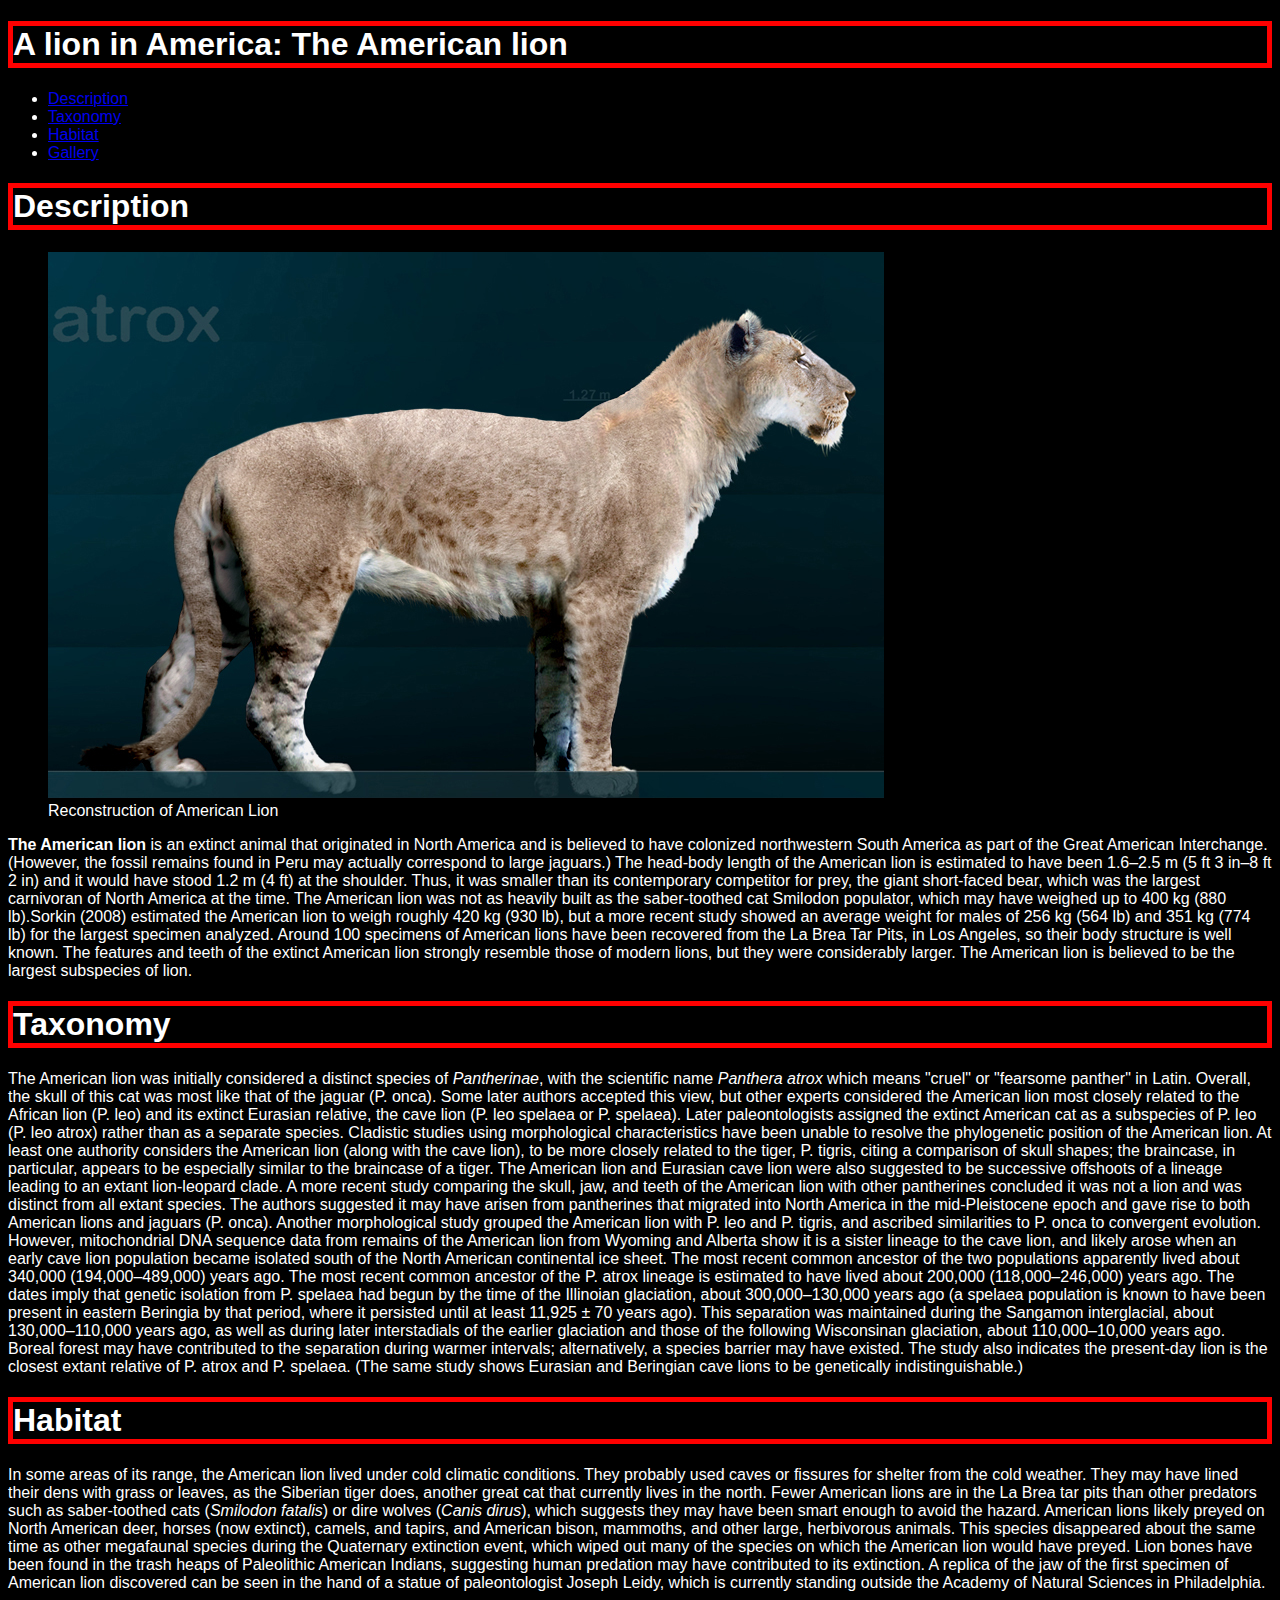
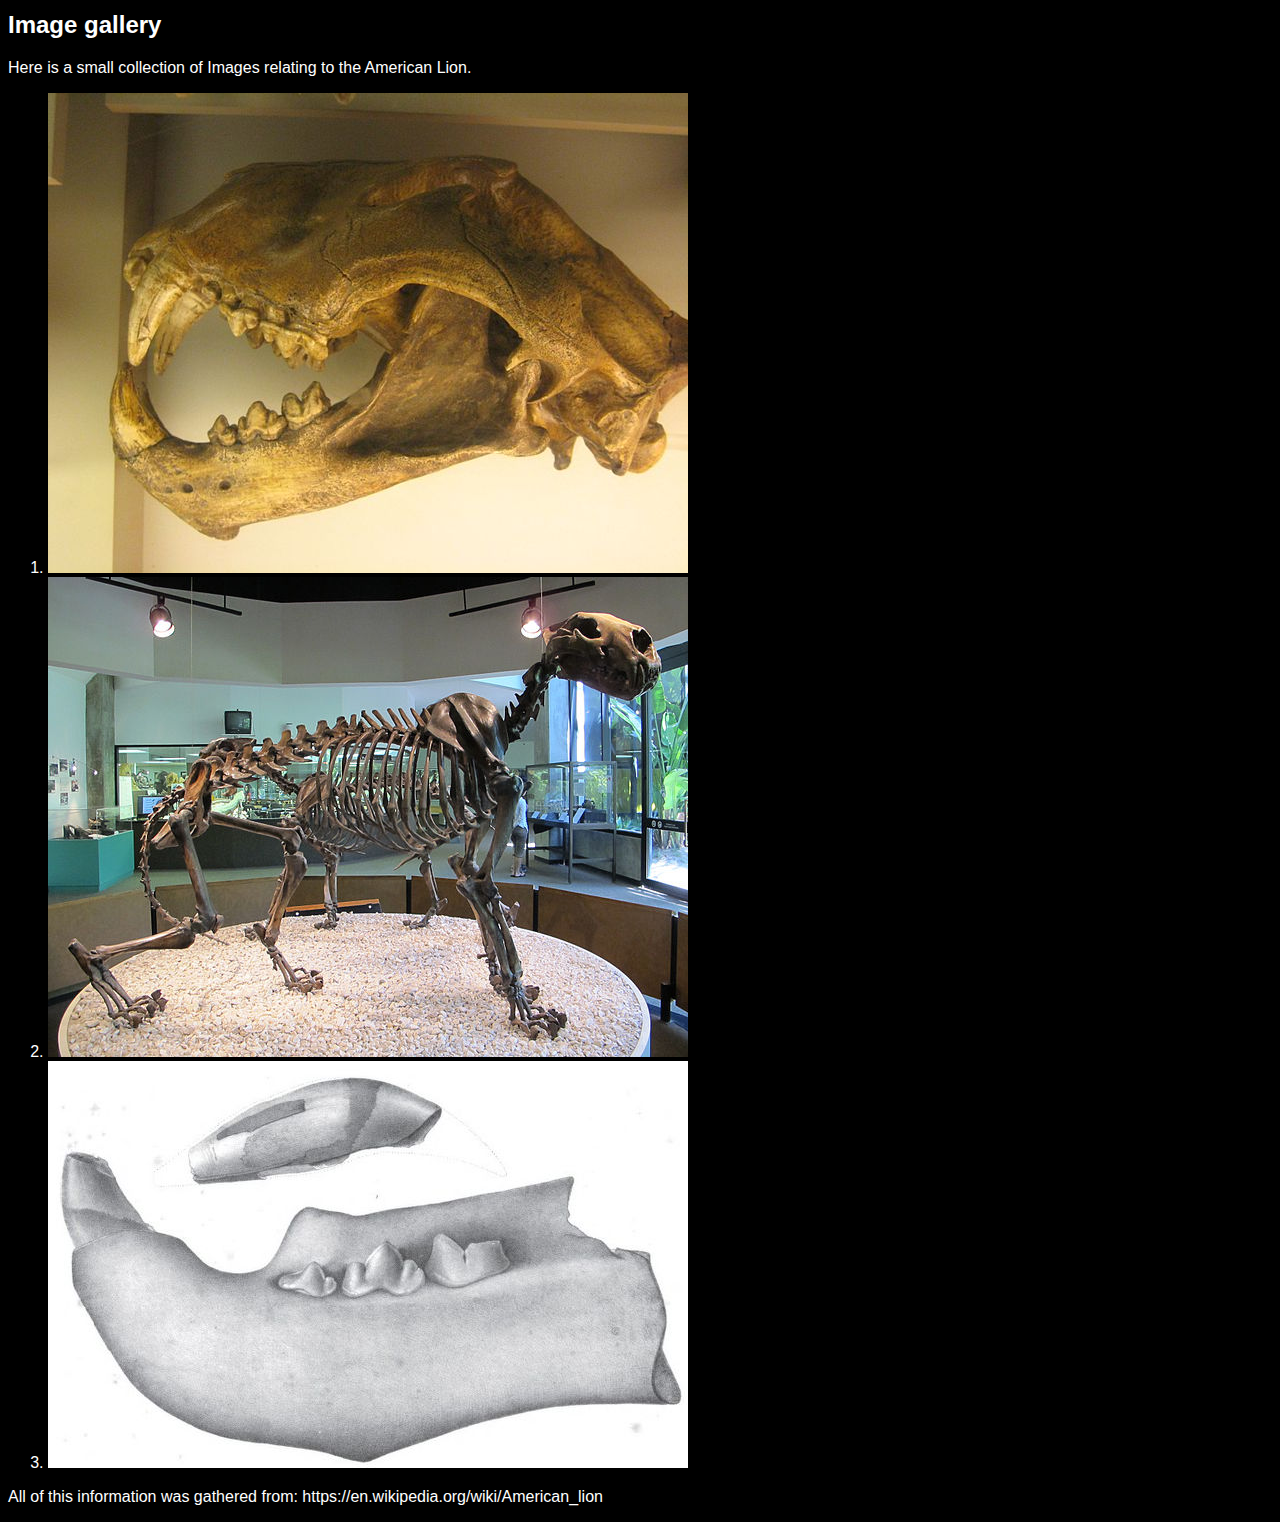
==== Project1/index.html @ 775eeb81 "Changed filename to index (-vid)" ====
<!DOCTYPE html>
<html lang="en">
	<head>
		<meta charset="utf-8" />
		<title>The American Lion</title>
		<link href="styles.css" rel="stylesheet" />
	</head>
	<body>
		<div id ="wrapper">
			<header>
				<h1>A lion in America: The American lion</h1>
				<nav>
					<ul>
					<li><a href="#description">Description</a></li>
					<li><a href="#Taxonomy">Taxonomy</a></li>
					<li><a href="#Habitat">Habitat</a></li>
					<li><a href="#Images">Gallery</a></li>
					</ul>
				</nav> <!-- end of navigation -->
			</header>
		<h1 id="description">Description</h1>
		<section class="Description">
			<article>
					<figure>	
					<img src="images/Panthera_leo_atrox_Sergiodlarosa.jpg" alt="American lion"/>
					<figcaption> Reconstruction of American Lion </figcaption>
					</figure>
						<p> <strong>The American lion</strong> is an extinct animal that originated in North America and is believed to have colonized northwestern South America as part of the Great American Interchange. (However, the fossil remains found in Peru may actually correspond to large jaguars.) The head-body length of the American lion is estimated to have been 1.6–2.5 m (5 ft 3 in–8 ft 2 in) and it would have stood 1.2 m (4 ft) at the shoulder. Thus, it was smaller than its contemporary competitor for prey, the giant short-faced bear, which was the largest carnivoran of North America at the time. The American lion was not as heavily built as the saber-toothed cat Smilodon populator, which may have weighed up to 400 kg (880 lb).Sorkin (2008) estimated the American lion to weigh roughly 420 kg (930 lb), but a more recent study showed an average weight for males of 256 kg (564 lb) and 351 kg (774 lb) for the largest specimen analyzed.

Around 100 specimens of American lions have been recovered from the La Brea Tar Pits, in Los Angeles, so their body structure is well known. The features and teeth of the extinct American lion strongly resemble those of modern lions, but they were considerably larger. The American lion is believed to be the largest subspecies of lion.</p>
			</article>
			</section>
			
			<h1 id="Taxonomy">Taxonomy</h1>
				<article>
					<p>The American lion was initially considered a distinct species of <em>Pantherinae</em>, with the scientific name 				<em>Panthera atrox</em> which means "cruel" or "fearsome panther" in Latin. Overall, the skull of this cat was most like that of the jaguar (P. onca). Some later authors accepted this view, but other experts considered the American lion most closely related to the African lion (P. leo) and its extinct Eurasian relative, the cave lion (P. leo spelaea or P. spelaea). Later paleontologists assigned the extinct American cat as a subspecies of P. leo (P. leo atrox) rather than as a separate species.

Cladistic studies using morphological characteristics have been unable to resolve the phylogenetic position of the American lion. At least one authority considers the American lion (along with the cave lion), to be more closely related to the tiger, P. tigris, citing a comparison of skull shapes; the braincase, in particular, appears to be especially similar to the braincase of a tiger. The American lion and Eurasian cave lion were also suggested to be successive offshoots of a lineage leading to an extant lion-leopard clade. A more recent study comparing the skull, jaw, and teeth of the American lion with other pantherines concluded it was not a lion and was distinct from all extant species. The authors suggested it may have arisen from pantherines that migrated into North America in the mid-Pleistocene epoch and gave rise to both American lions and jaguars (P. onca). Another morphological study grouped the American lion with P. leo and P. tigris, and ascribed similarities to P. onca to convergent evolution.



However, mitochondrial DNA sequence data from remains of the American lion from Wyoming and Alberta show it is a sister lineage to the cave lion, and likely arose when an early cave lion population became isolated south of the North American continental ice sheet. The most recent common ancestor of the two populations apparently lived about 340,000 (194,000–489,000) years ago. The most recent common ancestor of the P. atrox lineage is estimated to have lived about 200,000 (118,000–246,000) years ago. The dates imply that genetic isolation from P. spelaea had begun by the time of the Illinoian glaciation, about 300,000–130,000 years ago (a spelaea population is known to have been present in eastern Beringia by that period, where it persisted until at least 11,925 ± 70 years ago). This separation was maintained during the Sangamon interglacial, about 130,000–110,000 years ago, as well as during later interstadials of the earlier glaciation and those of the following Wisconsinan glaciation, about 110,000–10,000 years ago. Boreal forest may have contributed to the separation during warmer intervals; alternatively, a species barrier may have existed. The study also indicates the present-day lion is the closest extant relative of P. atrox and P. spelaea. (The same study shows Eurasian and Beringian cave lions to be genetically indistinguishable.)</p>
			</article>
		
		<h1 id="Habitat">Habitat</h1>
			<p>In some areas of its range, the American lion lived under cold climatic conditions. They probably used caves or fissures for shelter from the cold weather. They may have lined their dens with grass or leaves, as the Siberian tiger does, another great cat that currently lives in the north.

Fewer American lions are in the La Brea tar pits than other predators such as saber-toothed cats (<em>Smilodon fatalis</em>) or dire wolves (<em>Canis dirus</em>), which suggests they may have been smart enough to avoid the hazard. American lions likely preyed on North American deer, horses (now extinct), camels, and tapirs, and American bison, mammoths, and other large, herbivorous animals. This species disappeared about the same time as other megafaunal species during the Quaternary extinction event, which wiped out many of the species on which the American lion would have preyed. Lion bones have been found in the trash heaps of Paleolithic American Indians, suggesting human predation may have contributed to its extinction.

A replica of the jaw of the first specimen of American lion discovered can be seen in the hand of a statue of paleontologist Joseph Leidy, which is currently standing outside the Academy of Natural Sciences in Philadelphia.</p>
		
		<h2 id="Images">Image gallery</h2>
			<p>Here is a small collection of Images relating to the American Lion.</p>
			<ol>
				<li><img src ="images/640px-Panthera_Atrox.jpg" alt="American lion Skull"/></li>
				<li><img src ="images/640px-Panthera_atrox copy.jpg" alt="American lion Skeleton"/></li>
				<li><img src ="images/640px-Felis_atrox_jaw.jpg" alt="American Jaw Bone"</li>
			</ol>
		
	<footer>
		<p>All of this information was gathered from: https://en.wikipedia.org/wiki/American_lion</p>
	</footer>
			
	</div>
</body>


</html>
---- Project1/styles.css ----
body{
	background-color: black;
	color: White;
	font-family: Arial, sans-serif;

}

#description{
	color: White;
	font-family: Arial;
}

h1 {
	border-style: solid;
	border-width: 5px;
	border-color: red;
}
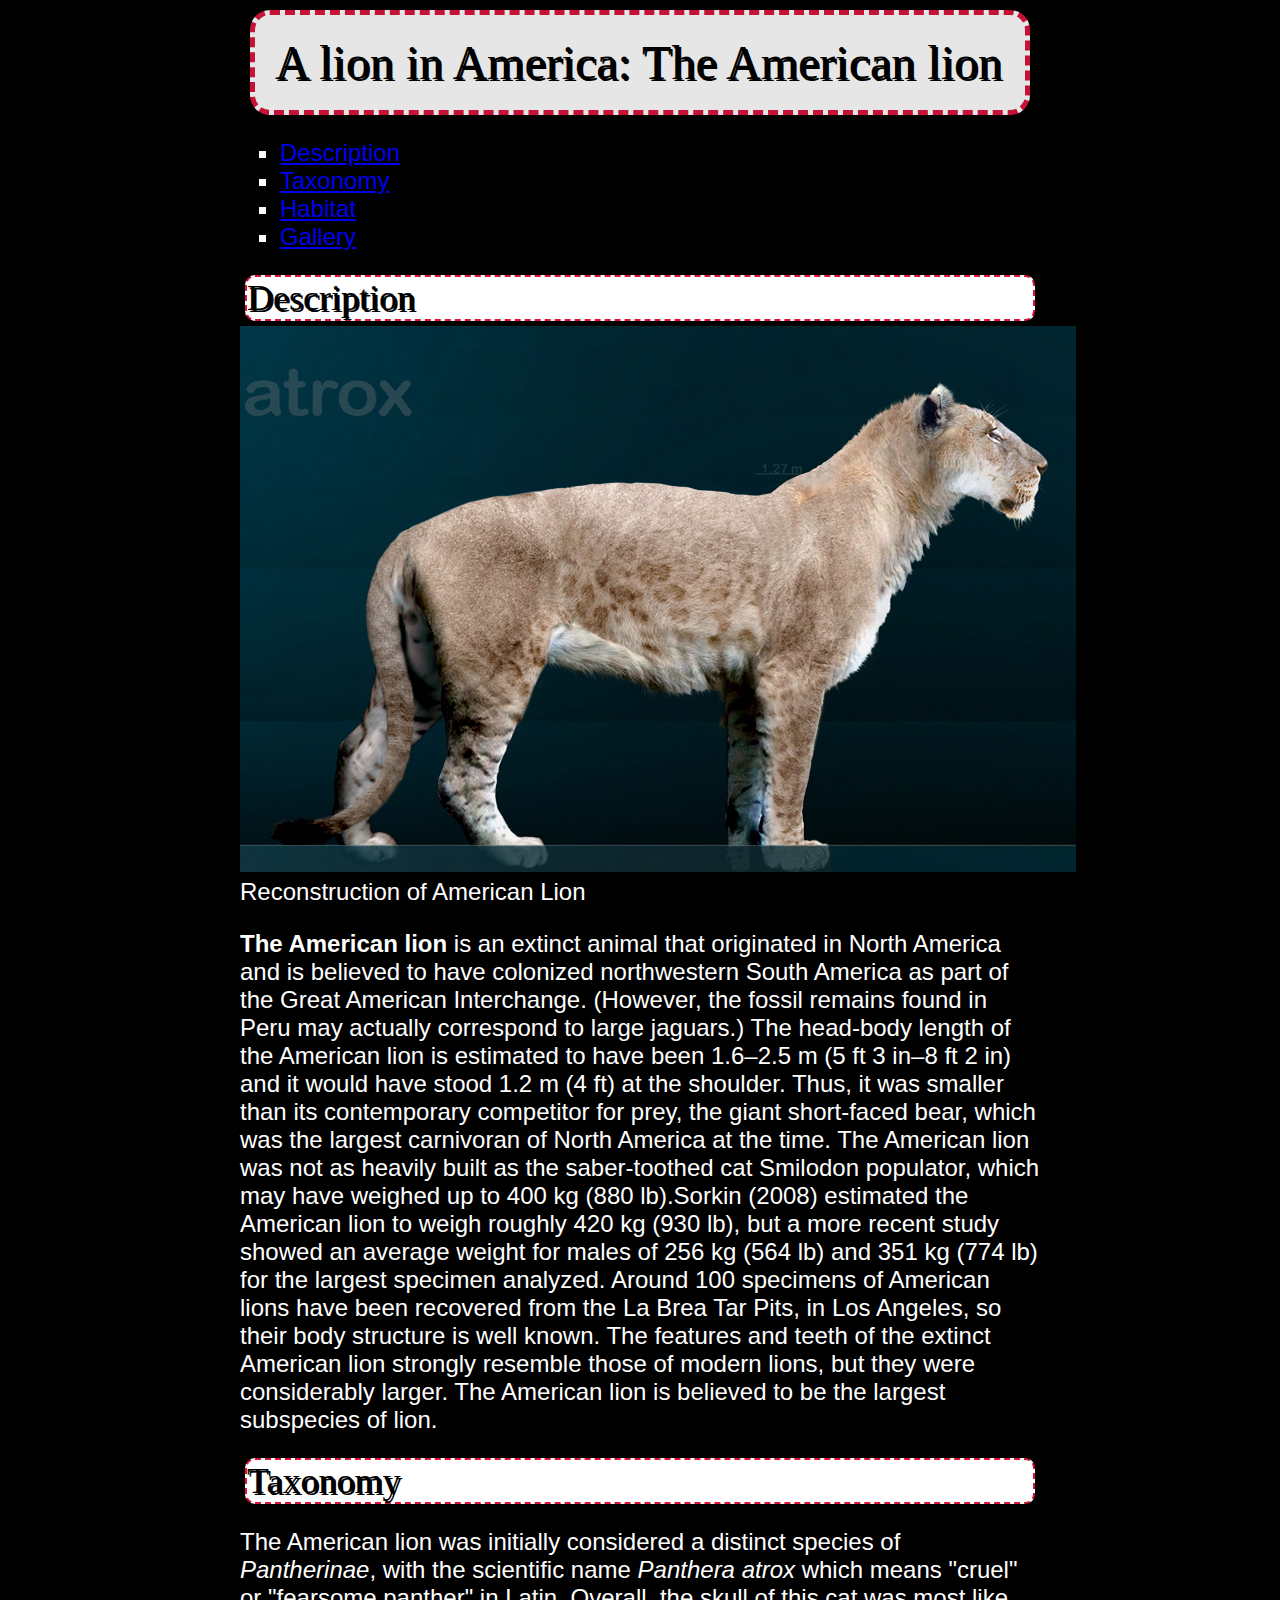
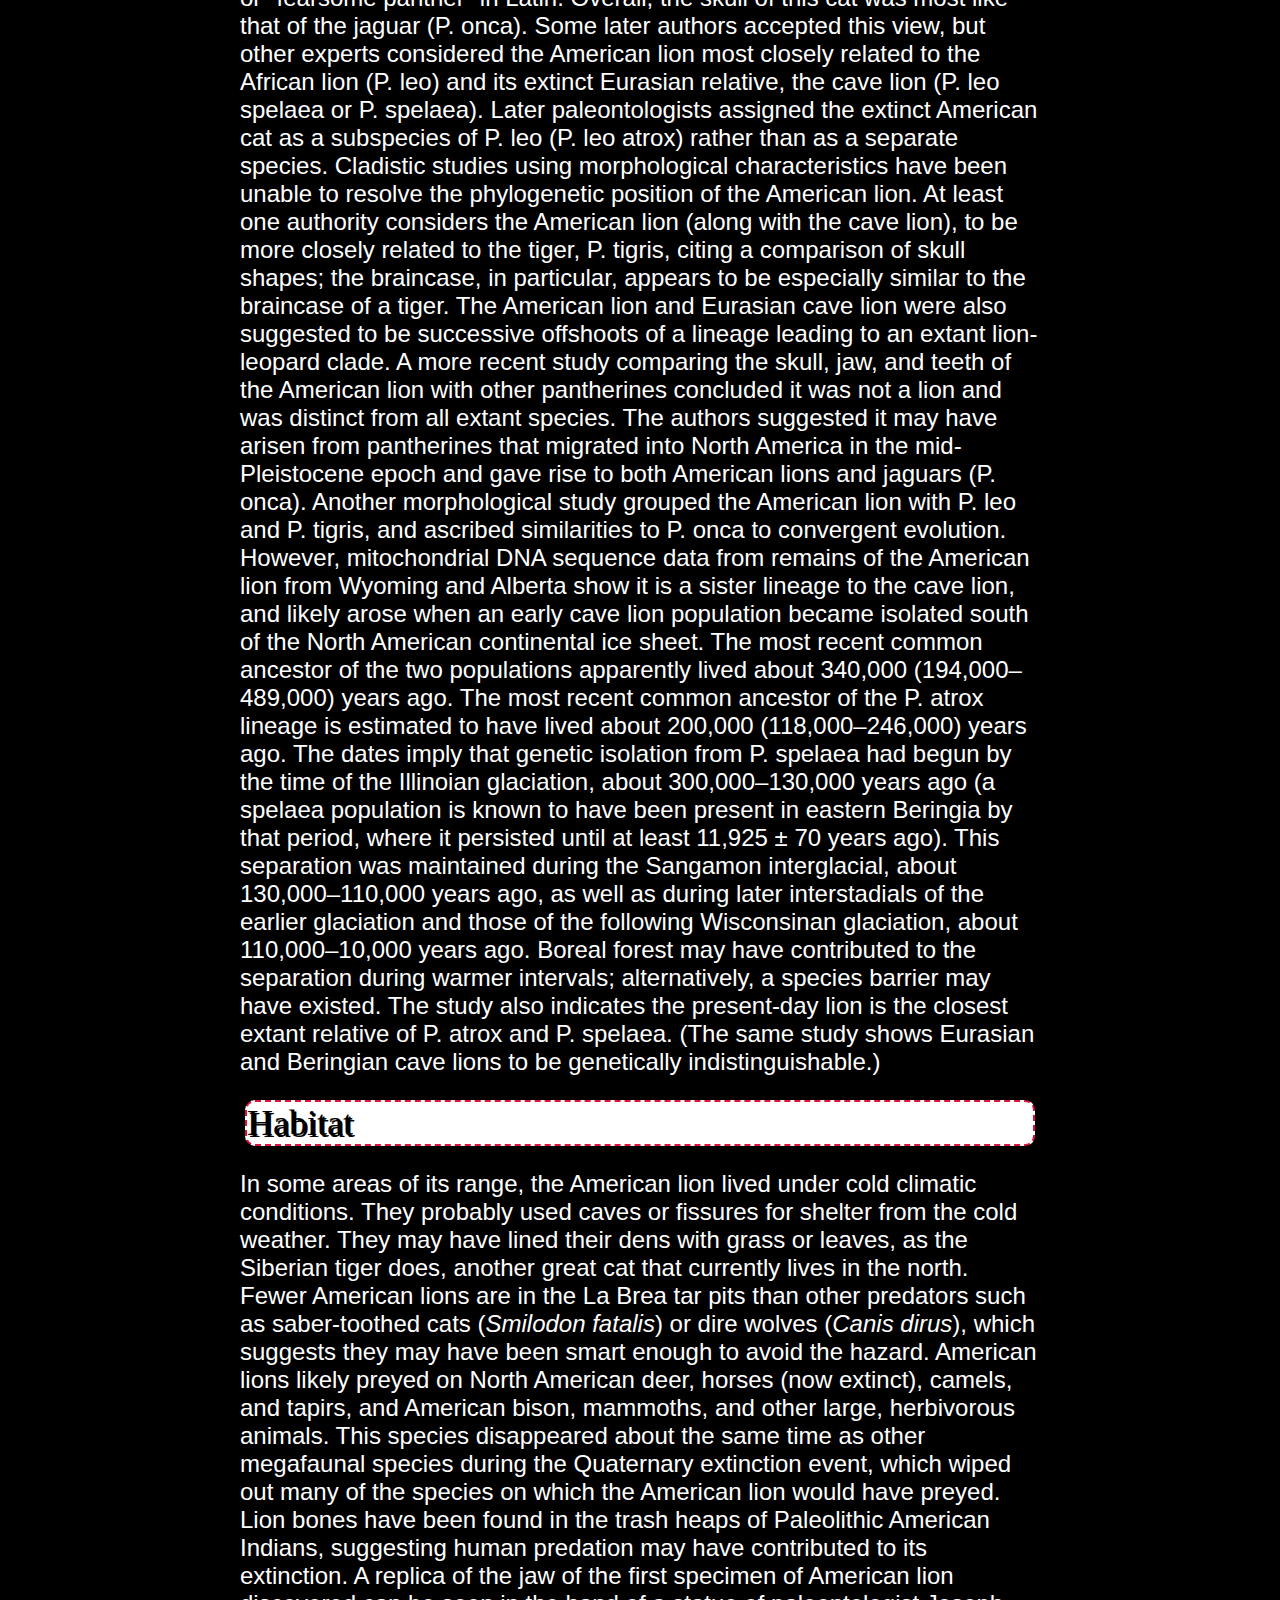
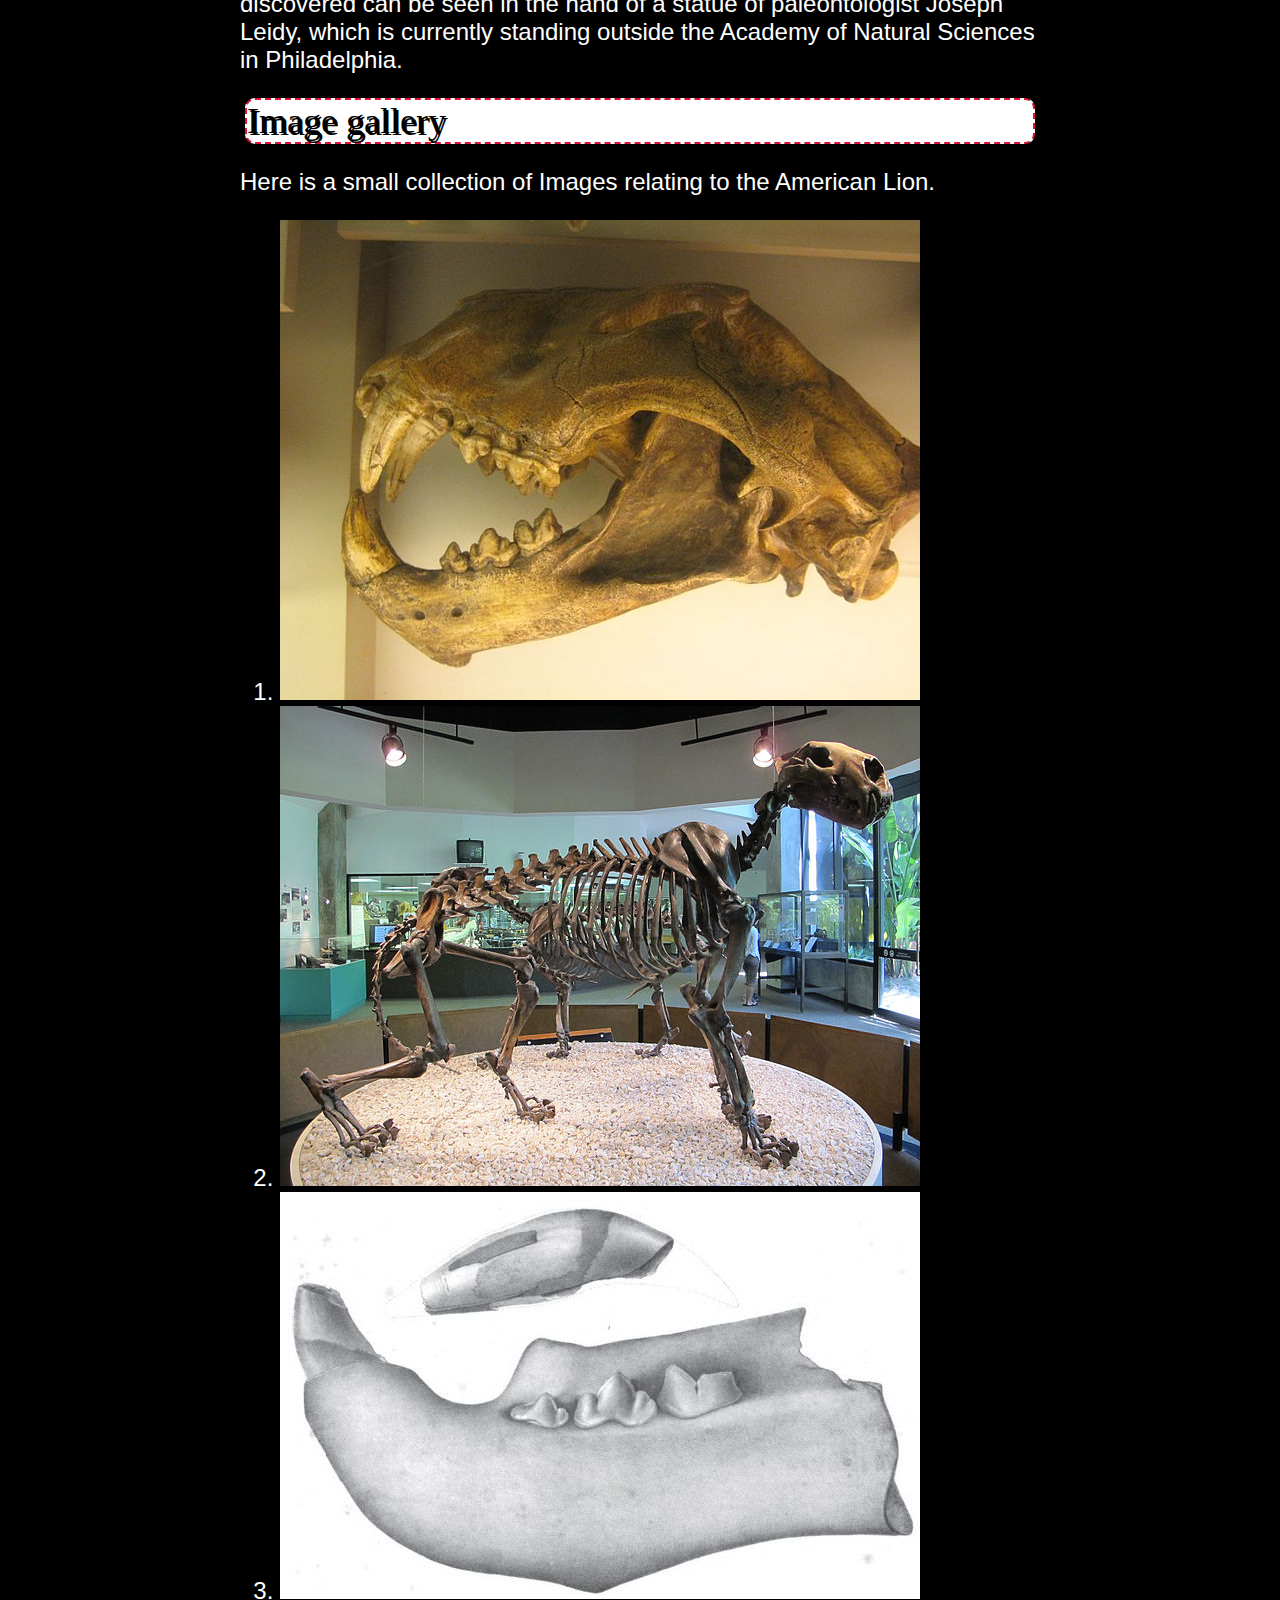
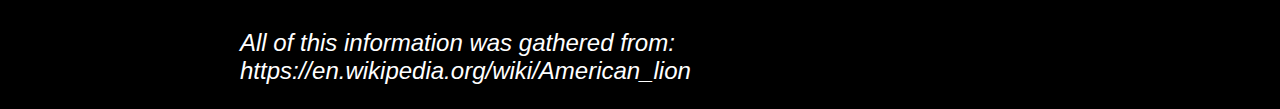
==== commit 172d3b7d: "Project 2 edits" ====
--- a/Project1/index.html
+++ b/Project1/index.html
@@ -6,7 +6,7 @@
 		<link href="styles.css" rel="stylesheet" />
 	</head>
 	<body>
-		<div id ="wrapper">
+		<div>
 			<header>
 				<h1>A lion in America: The American lion</h1>
 				<nav>
@@ -18,9 +18,9 @@
 					</ul>
 				</nav> <!-- end of navigation -->
 			</header>
-		<h1 id="description">Description</h1>
-		<section class="Description">
+		
 			<article>
+					<h2 id="description">Description</h2>
 					<figure>	
 					<img src="images/Panthera_leo_atrox_Sergiodlarosa.jpg" alt="American lion"/>
 					<figcaption> Reconstruction of American Lion </figcaption>
@@ -29,20 +29,21 @@
 
 Around 100 specimens of American lions have been recovered from the La Brea Tar Pits, in Los Angeles, so their body structure is well known. The features and teeth of the extinct American lion strongly resemble those of modern lions, but they were considerably larger. The American lion is believed to be the largest subspecies of lion.</p>
 			</article>
-			</section>
 			
-			<h1 id="Taxonomy">Taxonomy</h1>
+			
+			
 				<article>
-					<p>The American lion was initially considered a distinct species of <em>Pantherinae</em>, with the scientific name 				<em>Panthera atrox</em> which means "cruel" or "fearsome panther" in Latin. Overall, the skull of this cat was most like that of the jaguar (P. onca). Some later authors accepted this view, but other experts considered the American lion most closely related to the African lion (P. leo) and its extinct Eurasian relative, the cave lion (P. leo spelaea or P. spelaea). Later paleontologists assigned the extinct American cat as a subspecies of P. leo (P. leo atrox) rather than as a separate species.
+					<h2 id="Taxonomy">Taxonomy</h2>
+					<p>The American lion was initially considered a distinct species of <em>Pantherinae</em>, with the scientific name <em>Panthera atrox</em> which means "cruel" or "fearsome panther" in Latin. Overall, the skull of this cat was most like that of the jaguar (P. onca). Some later authors accepted this view, but other experts considered the American lion most closely related to the African lion (P. leo) and its extinct Eurasian relative, the cave lion (P. leo spelaea or P. spelaea). Later paleontologists assigned the extinct American cat as a subspecies of P. leo (P. leo atrox) rather than as a separate species.
 
 Cladistic studies using morphological characteristics have been unable to resolve the phylogenetic position of the American lion. At least one authority considers the American lion (along with the cave lion), to be more closely related to the tiger, P. tigris, citing a comparison of skull shapes; the braincase, in particular, appears to be especially similar to the braincase of a tiger. The American lion and Eurasian cave lion were also suggested to be successive offshoots of a lineage leading to an extant lion-leopard clade. A more recent study comparing the skull, jaw, and teeth of the American lion with other pantherines concluded it was not a lion and was distinct from all extant species. The authors suggested it may have arisen from pantherines that migrated into North America in the mid-Pleistocene epoch and gave rise to both American lions and jaguars (P. onca). Another morphological study grouped the American lion with P. leo and P. tigris, and ascribed similarities to P. onca to convergent evolution.
 
 
 
 However, mitochondrial DNA sequence data from remains of the American lion from Wyoming and Alberta show it is a sister lineage to the cave lion, and likely arose when an early cave lion population became isolated south of the North American continental ice sheet. The most recent common ancestor of the two populations apparently lived about 340,000 (194,000–489,000) years ago. The most recent common ancestor of the P. atrox lineage is estimated to have lived about 200,000 (118,000–246,000) years ago. The dates imply that genetic isolation from P. spelaea had begun by the time of the Illinoian glaciation, about 300,000–130,000 years ago (a spelaea population is known to have been present in eastern Beringia by that period, where it persisted until at least 11,925 ± 70 years ago). This separation was maintained during the Sangamon interglacial, about 130,000–110,000 years ago, as well as during later interstadials of the earlier glaciation and those of the following Wisconsinan glaciation, about 110,000–10,000 years ago. Boreal forest may have contributed to the separation during warmer intervals; alternatively, a species barrier may have existed. The study also indicates the present-day lion is the closest extant relative of P. atrox and P. spelaea. (The same study shows Eurasian and Beringian cave lions to be genetically indistinguishable.)</p>
-			</article>
+			
 		
-		<h1 id="Habitat">Habitat</h1>
+		<h2 id="Habitat">Habitat</h2>
 			<p>In some areas of its range, the American lion lived under cold climatic conditions. They probably used caves or fissures for shelter from the cold weather. They may have lined their dens with grass or leaves, as the Siberian tiger does, another great cat that currently lives in the north.
 
 Fewer American lions are in the La Brea tar pits than other predators such as saber-toothed cats (<em>Smilodon fatalis</em>) or dire wolves (<em>Canis dirus</em>), which suggests they may have been smart enough to avoid the hazard. American lions likely preyed on North American deer, horses (now extinct), camels, and tapirs, and American bison, mammoths, and other large, herbivorous animals. This species disappeared about the same time as other megafaunal species during the Quaternary extinction event, which wiped out many of the species on which the American lion would have preyed. Lion bones have been found in the trash heaps of Paleolithic American Indians, suggesting human predation may have contributed to its extinction.
@@ -54,9 +55,9 @@
 			<ol>
 				<li><img src ="images/640px-Panthera_Atrox.jpg" alt="American lion Skull"/></li>
 				<li><img src ="images/640px-Panthera_atrox copy.jpg" alt="American lion Skeleton"/></li>
-				<li><img src ="images/640px-Felis_atrox_jaw.jpg" alt="American Jaw Bone"</li>
+				<li><img src ="images/640px-Felis_atrox_jaw.jpg" alt="American Jaw Bone"/></li>
 			</ol>
-		
+		</article>
 	<footer>
 		<p>All of this information was gathered from: https://en.wikipedia.org/wiki/American_lion</p>
 	</footer>
--- a/Project1/styles.css
+++ b/Project1/styles.css
@@ -1,17 +1,75 @@
+div{
+	width: 800px;
+	margin: 0 auto;
+}
+
 body{
-	background-color: black;
-	color: White;
+	background-color: #000;
+	color: #FFF;
 	font-family: Arial, sans-serif;
+	font-size: 1.5em;
+	text-align: left;
+	
 
 }
 
-#description{
-	color: White;
-	font-family: Arial;
+
+h1 {
+	font-family: serif, Arial;
+	border-style: dashed;
+	border-width: 5px;
+	border-color: #DC143C;
+	padding: 20px;
+	background-color: #FFF;
+	color: #000;
+	margin: 10px;
+	opacity: 0.9;
+	border-radius: 20px;
+	text-shadow: 2px 2px #000;
+	font-weight: normal;
+	
 }
 
-h1 {
-	border-style: solid;
-	border-width: 5px;
-	border-color: red;
-}+footer p {
+	font-style: italic;
+}
+
+h2{
+	font-family: serif, Arial;
+	border: 2px dashed #DC143C;
+	width: 200px
+	padding: 10px;
+	background-color: #FFF;
+	color: #000;
+	margin: 5px;
+	border-radius: 10px;
+	text-shadow: 2px 2px #000;
+	font-weight: normal;
+
+}
+ul{
+	list-style-type: square;
+	
+
+}
+
+a:hover{
+	color: #cc00ff;
+	font-style: italic;
+}
+
+a:visited{
+	font-style: bold;
+	color: #ff0000;
+
+}
+
+a:active{
+	color: #0066FF;
+}
+
+figure{
+	margin: 0 auto;
+}
+
+
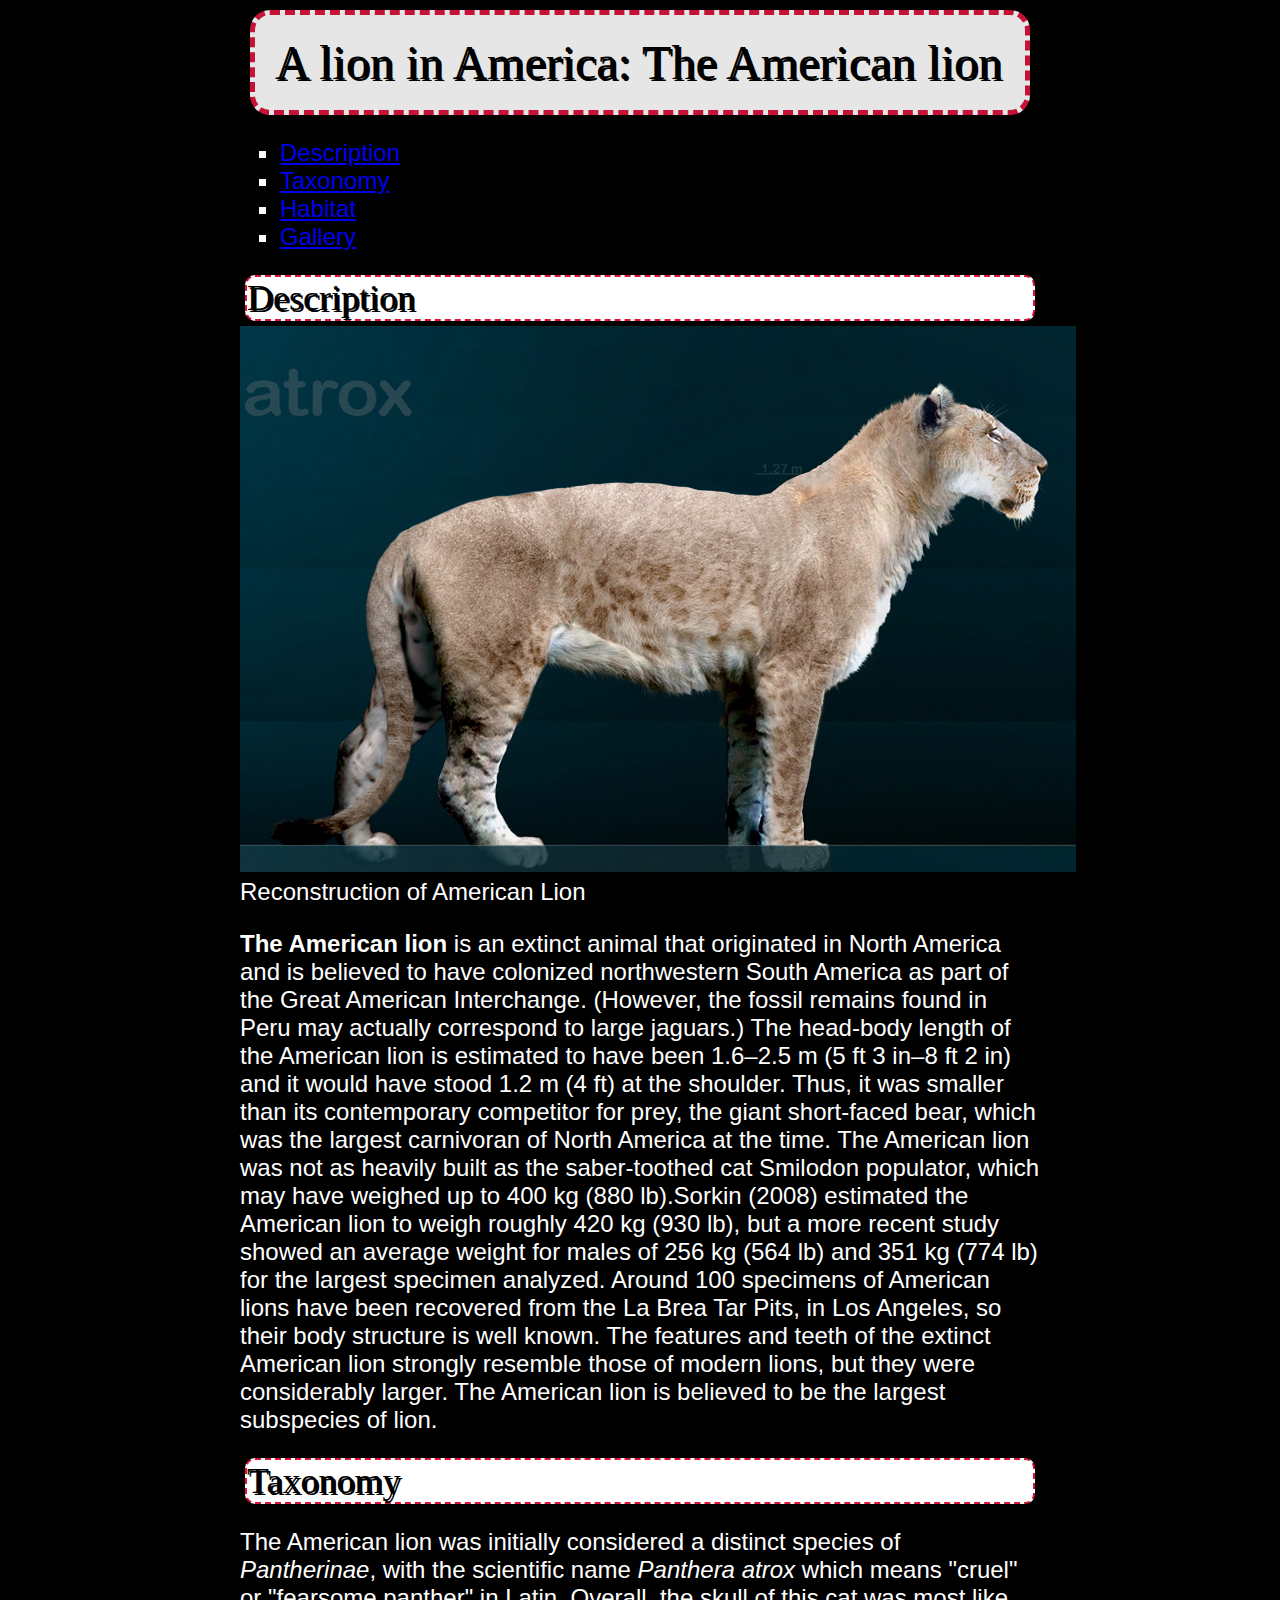
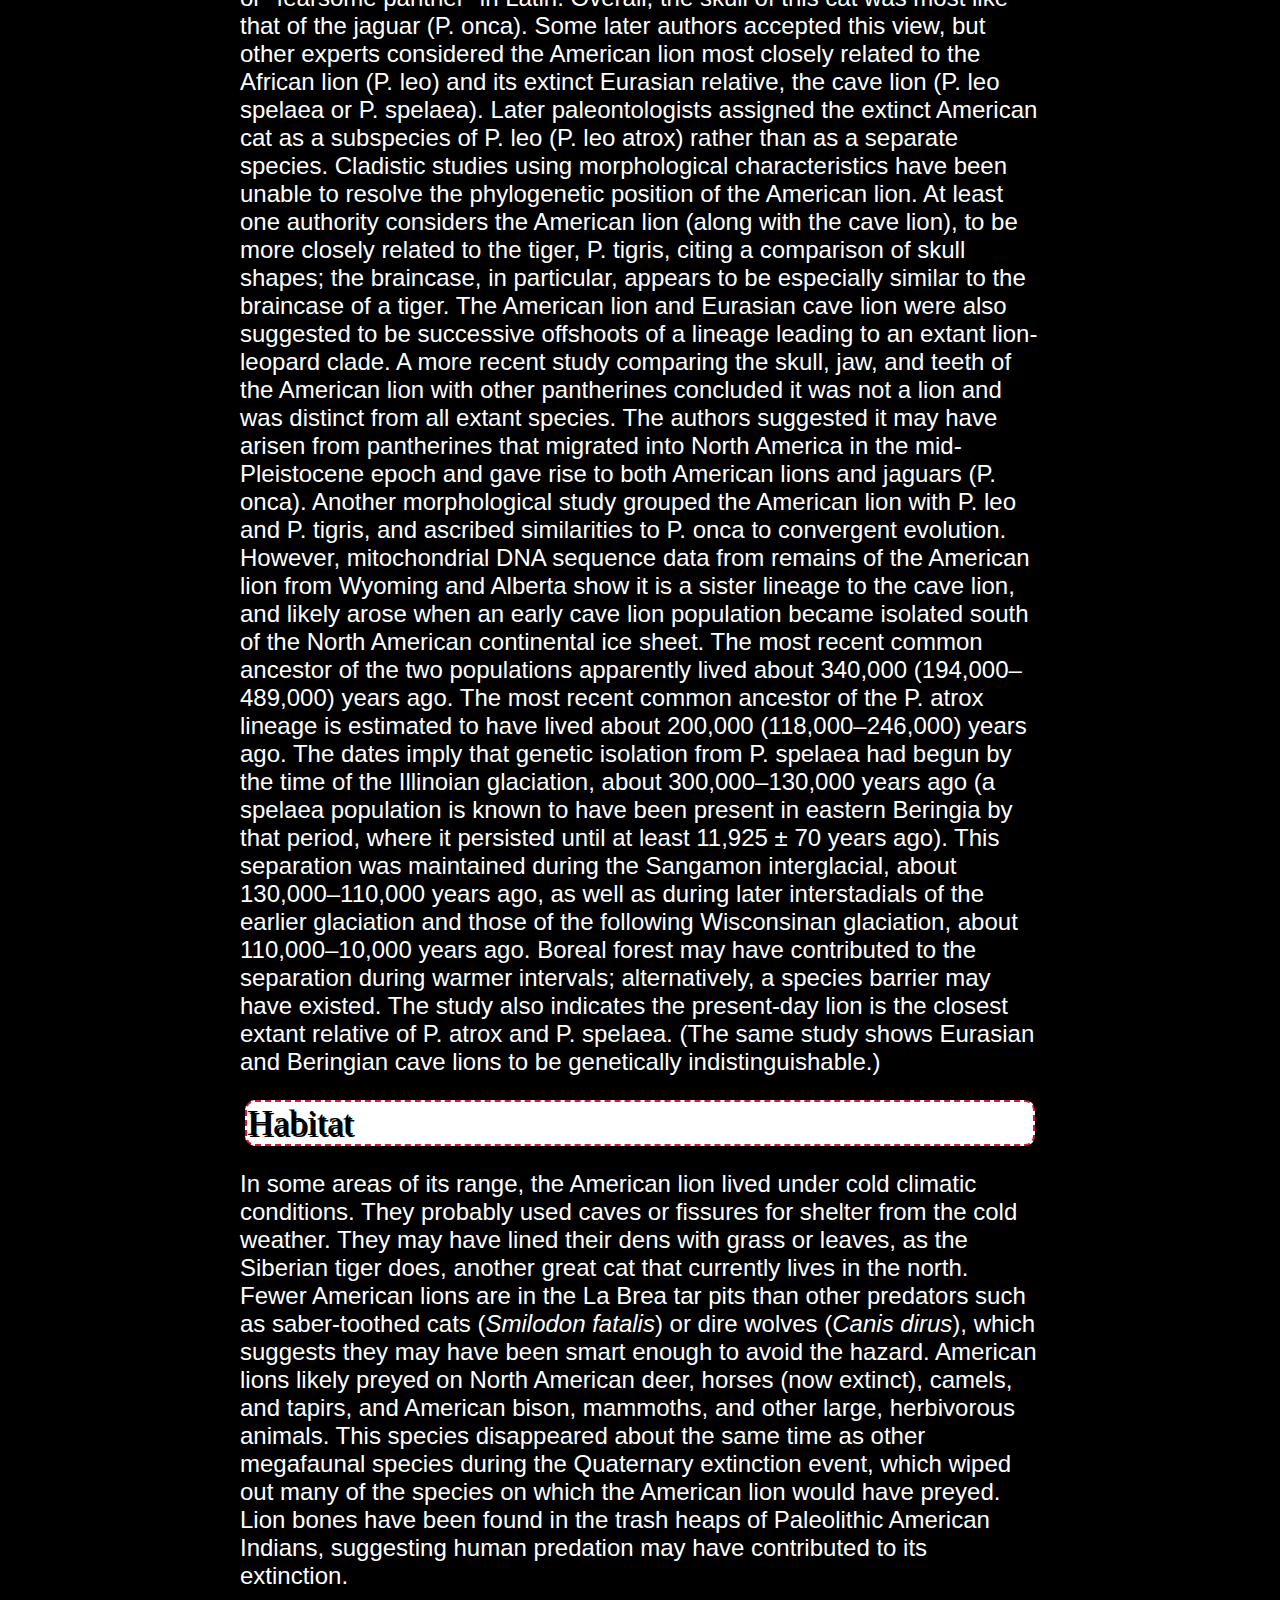
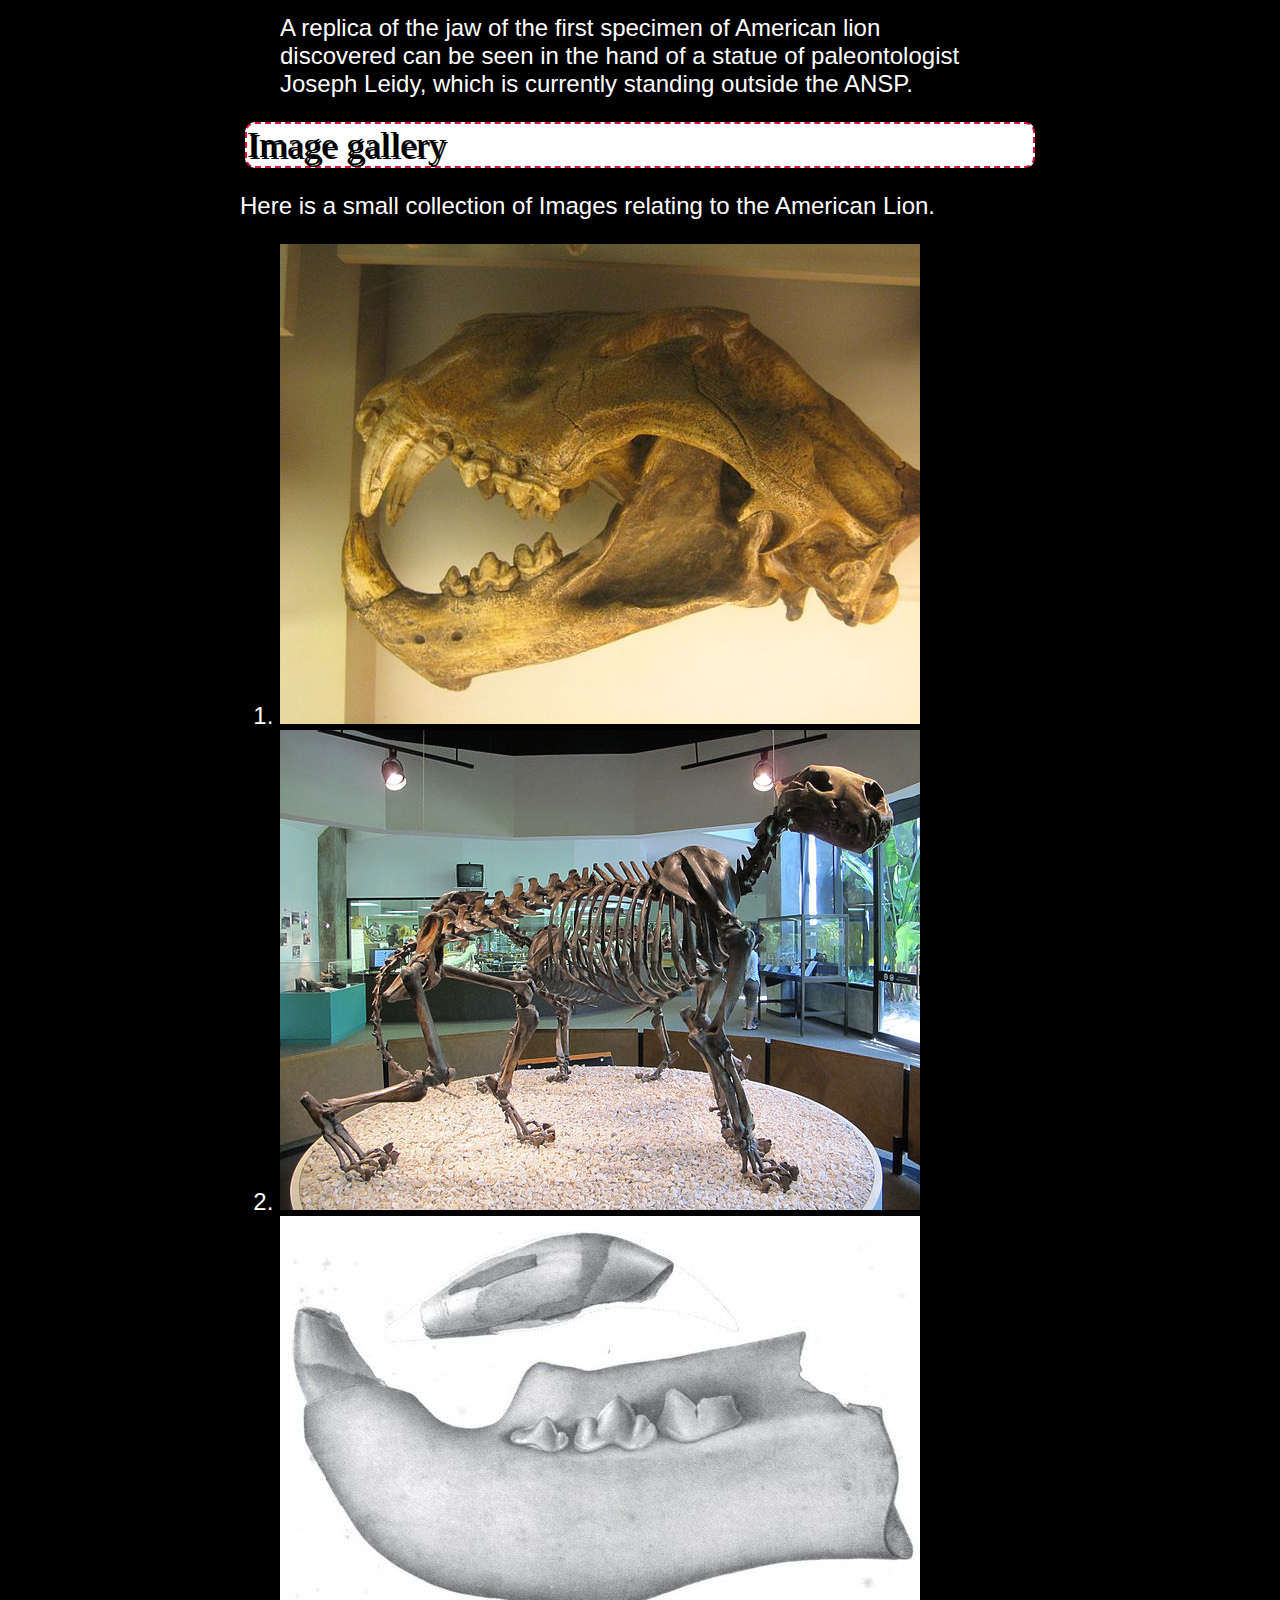
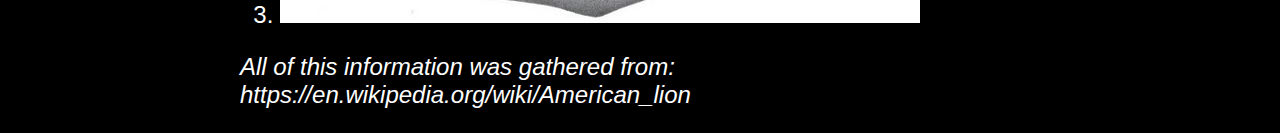
==== commit 2a1c31c9: "Added block quote and abbr tags" ====
--- a/Project1/index.html
+++ b/Project1/index.html
@@ -48,7 +48,7 @@
 
 Fewer American lions are in the La Brea tar pits than other predators such as saber-toothed cats (<em>Smilodon fatalis</em>) or dire wolves (<em>Canis dirus</em>), which suggests they may have been smart enough to avoid the hazard. American lions likely preyed on North American deer, horses (now extinct), camels, and tapirs, and American bison, mammoths, and other large, herbivorous animals. This species disappeared about the same time as other megafaunal species during the Quaternary extinction event, which wiped out many of the species on which the American lion would have preyed. Lion bones have been found in the trash heaps of Paleolithic American Indians, suggesting human predation may have contributed to its extinction.
 
-A replica of the jaw of the first specimen of American lion discovered can be seen in the hand of a statue of paleontologist Joseph Leidy, which is currently standing outside the Academy of Natural Sciences in Philadelphia.</p>
+<blockquote cite="https://en.wikipedia.org/wiki/American_lion">A replica of the jaw of the first specimen of American lion discovered can be seen in the hand of a statue of paleontologist Joseph Leidy, which is currently standing outside <addr title= "The Academy of Natural Sciences in Philadelphia">the ANSP</abbr>.</p></blockquote>
 		
 		<h2 id="Images">Image gallery</h2>
 			<p>Here is a small collection of Images relating to the American Lion.</p>
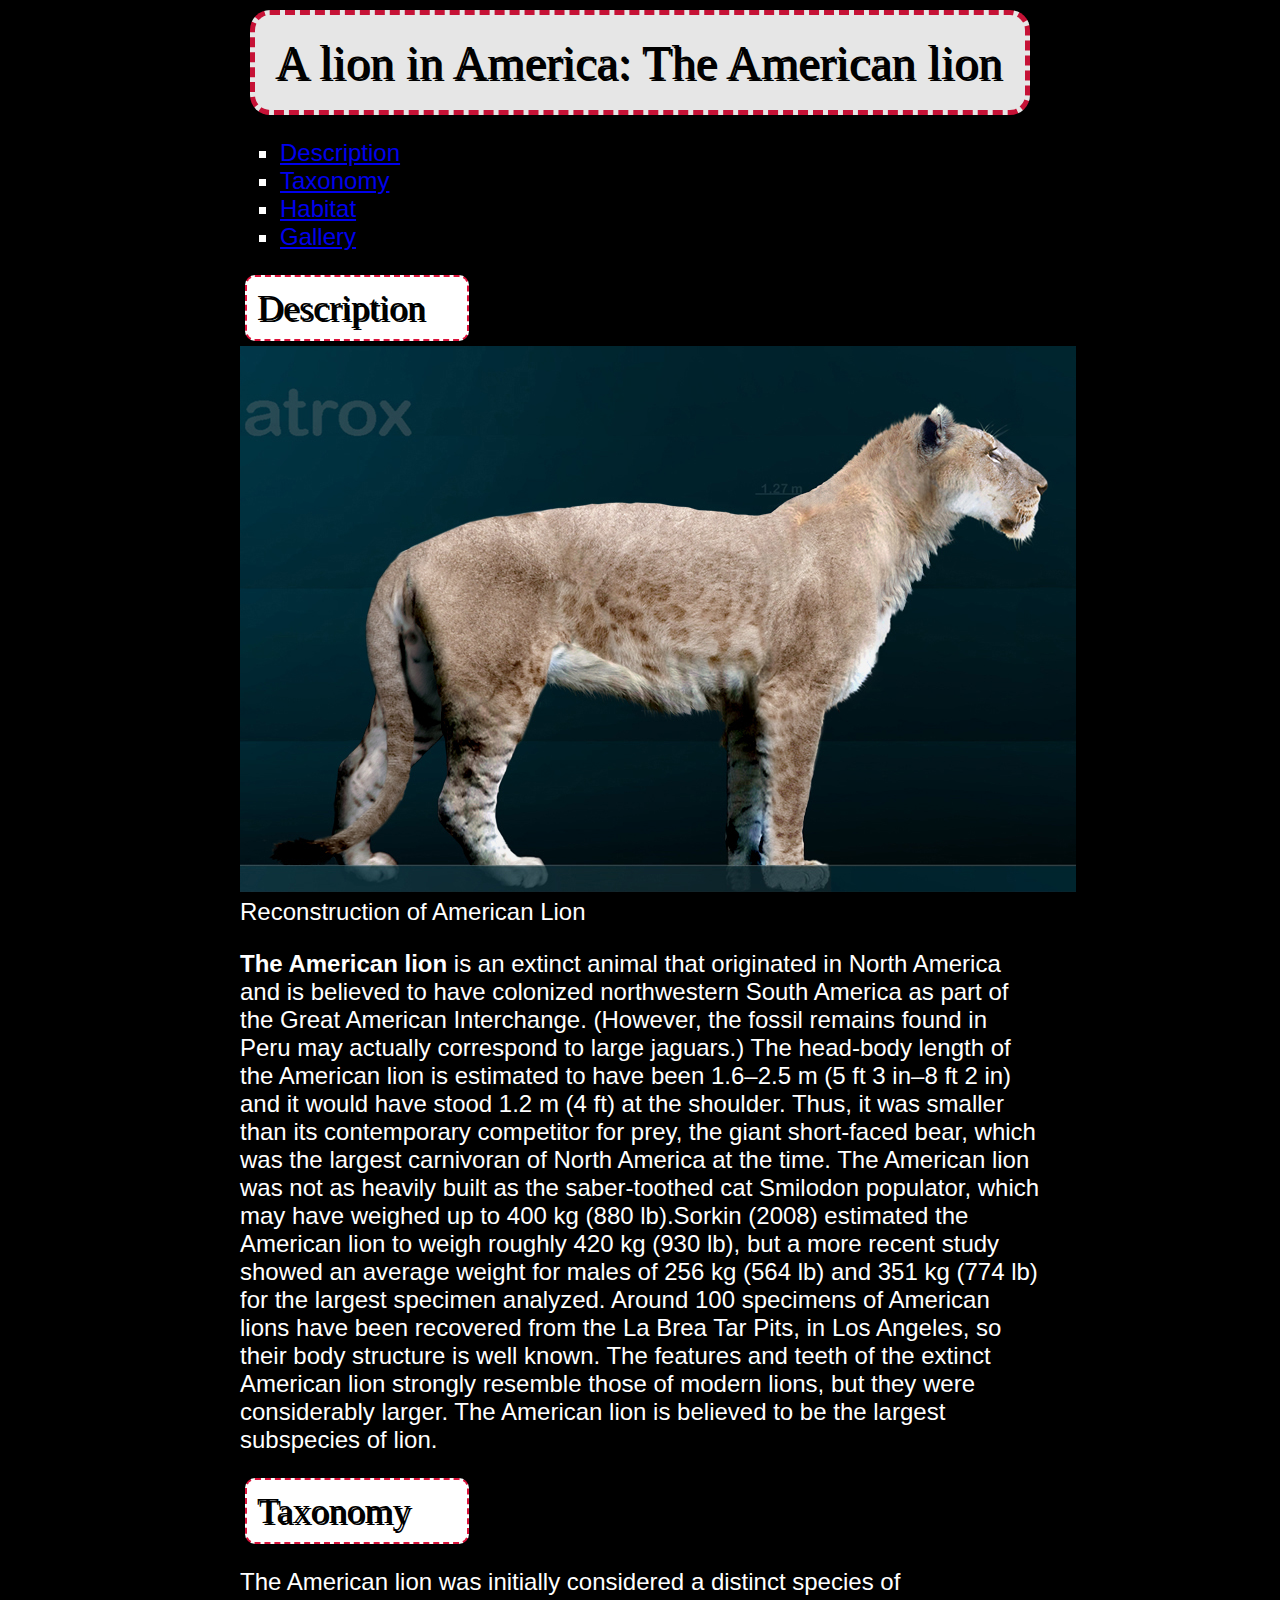
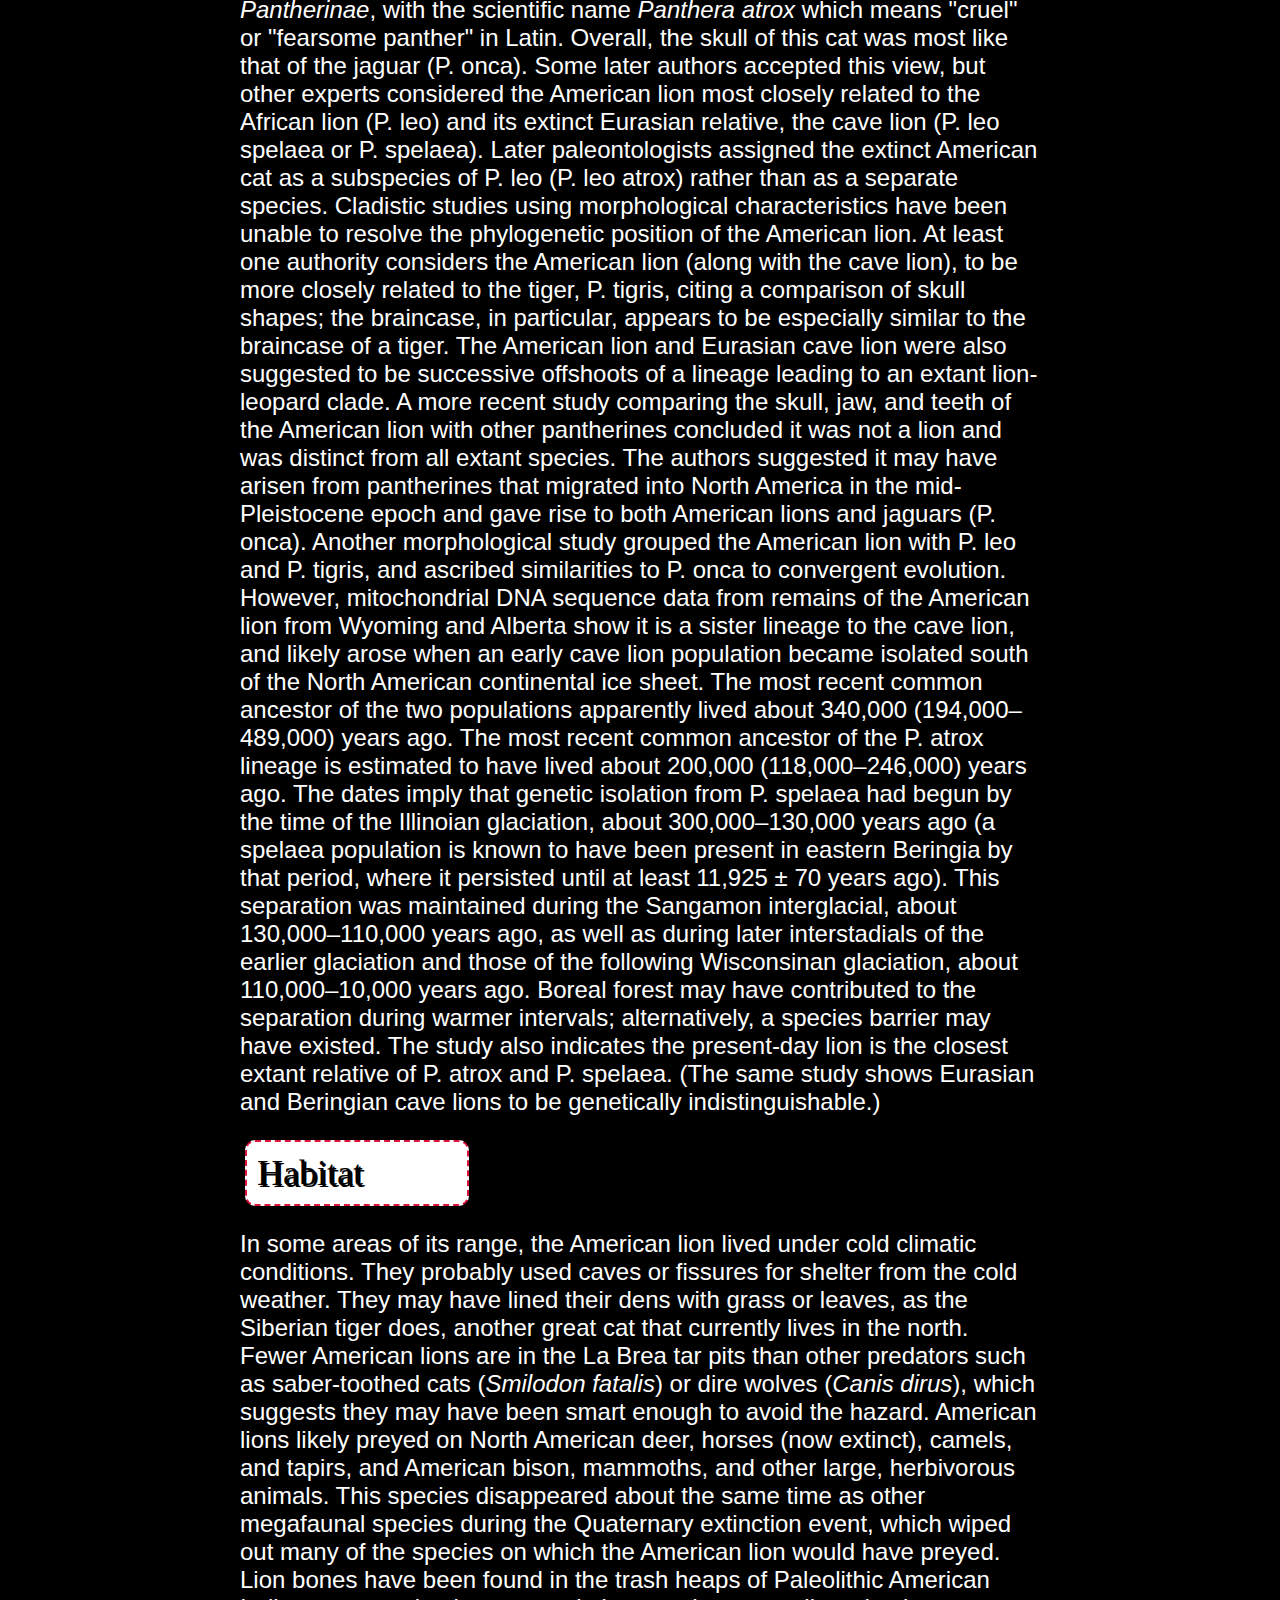
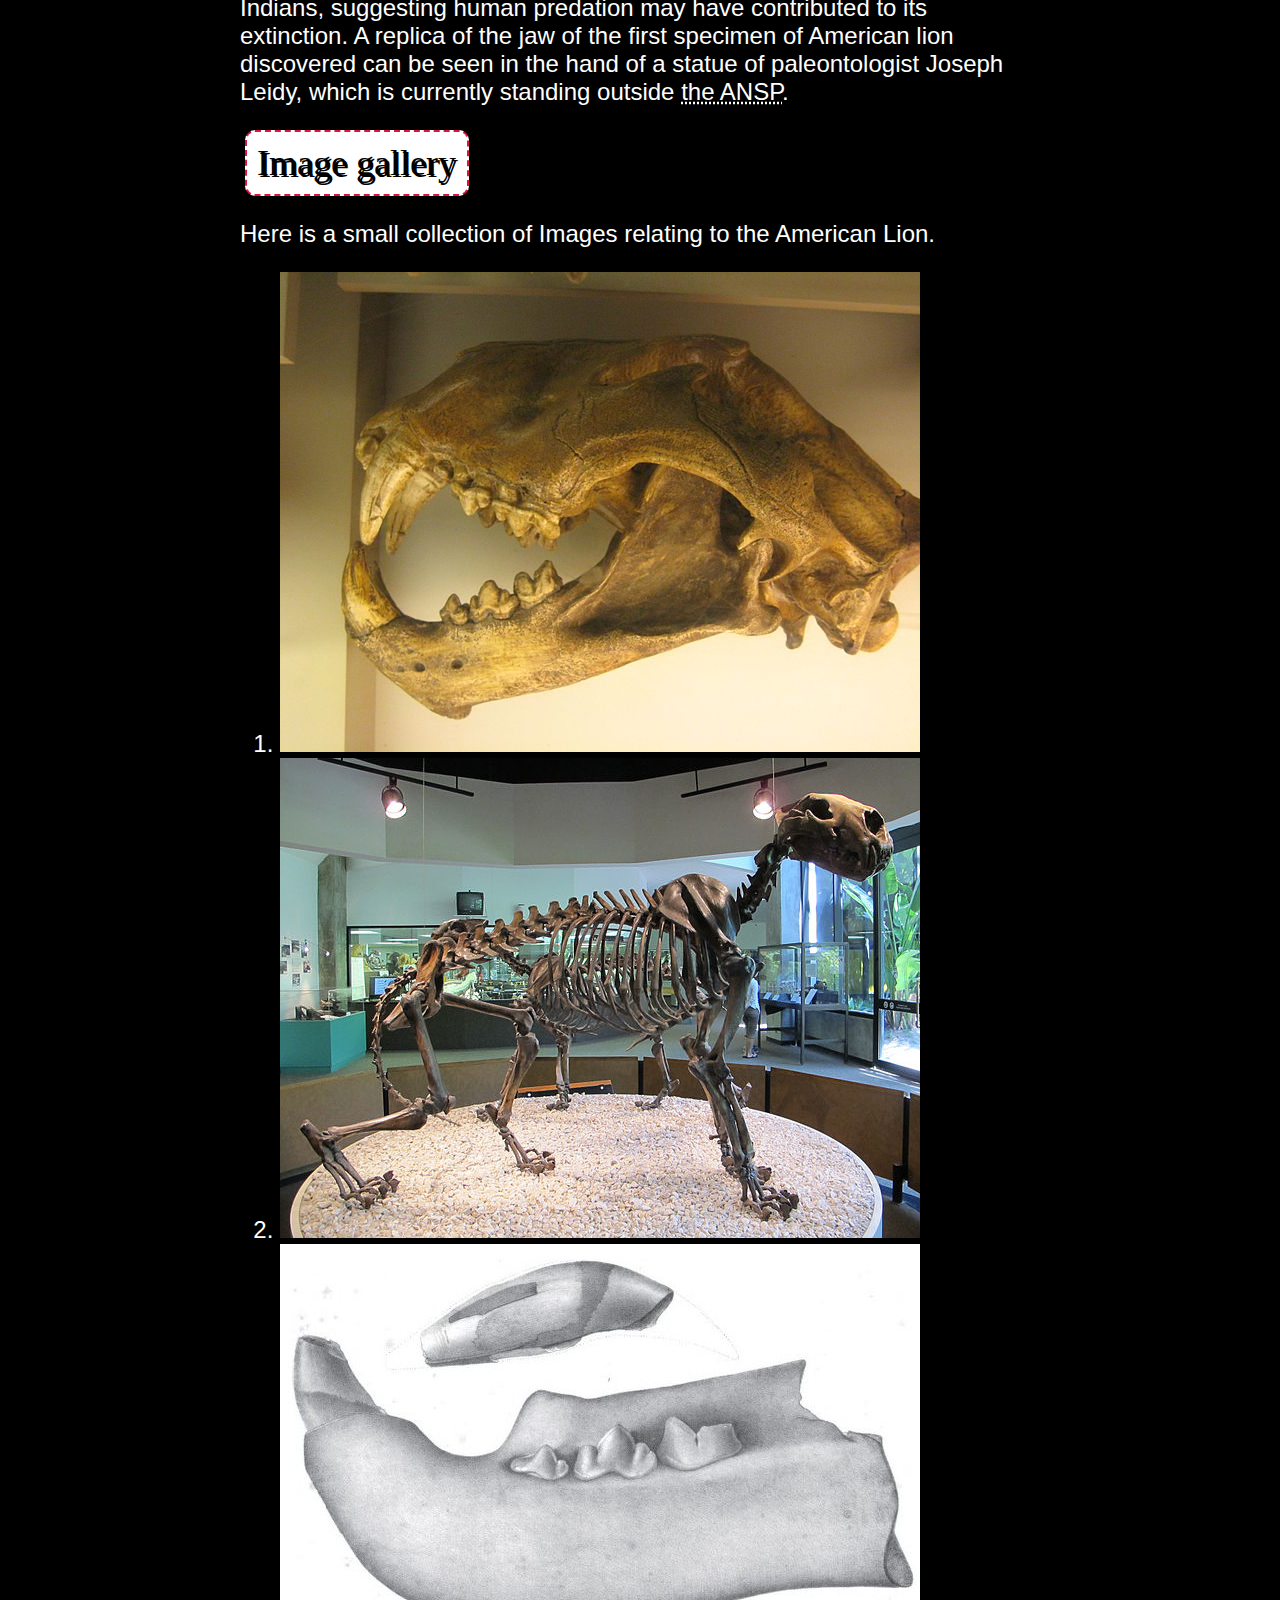
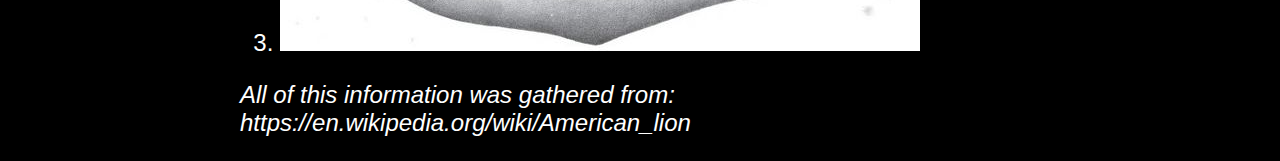
==== commit 83f58b4a: "changed picture file." ====
--- a/Project1/index.html
+++ b/Project1/index.html
@@ -48,13 +48,13 @@
 
 Fewer American lions are in the La Brea tar pits than other predators such as saber-toothed cats (<em>Smilodon fatalis</em>) or dire wolves (<em>Canis dirus</em>), which suggests they may have been smart enough to avoid the hazard. American lions likely preyed on North American deer, horses (now extinct), camels, and tapirs, and American bison, mammoths, and other large, herbivorous animals. This species disappeared about the same time as other megafaunal species during the Quaternary extinction event, which wiped out many of the species on which the American lion would have preyed. Lion bones have been found in the trash heaps of Paleolithic American Indians, suggesting human predation may have contributed to its extinction.
 
-<blockquote cite="https://en.wikipedia.org/wiki/American_lion">A replica of the jaw of the first specimen of American lion discovered can be seen in the hand of a statue of paleontologist Joseph Leidy, which is currently standing outside <addr title= "The Academy of Natural Sciences in Philadelphia">the ANSP</abbr>.</p></blockquote>
+A replica of the jaw of the first specimen of American lion discovered can be seen in the hand of a statue of paleontologist Joseph Leidy, which is currently standing outside <abbr title= "The Academy of Natural Sciences in Philadelphia">the ANSP</abbr>.</p>
 		
 		<h2 id="Images">Image gallery</h2>
 			<p>Here is a small collection of Images relating to the American Lion.</p>
 			<ol>
 				<li><img src ="images/640px-Panthera_Atrox.jpg" alt="American lion Skull"/></li>
-				<li><img src ="images/640px-Panthera_atrox copy.jpg" alt="American lion Skeleton"/></li>
+				<li><img src ="images/640px-Panthera_atrox_skeleton.jpg" alt="American lion Skeleton"/></li>
 				<li><img src ="images/640px-Felis_atrox_jaw.jpg" alt="American Jaw Bone"/></li>
 			</ol>
 		</article>
--- a/Project1/styles.css
+++ b/Project1/styles.css
@@ -37,7 +37,7 @@
 h2{
 	font-family: serif, Arial;
 	border: 2px dashed #DC143C;
-	width: 200px
+	width: 200px;
 	padding: 10px;
 	background-color: #FFF;
 	color: #000;
@@ -59,7 +59,6 @@
 }
 
 a:visited{
-	font-style: bold;
 	color: #ff0000;
 
 }
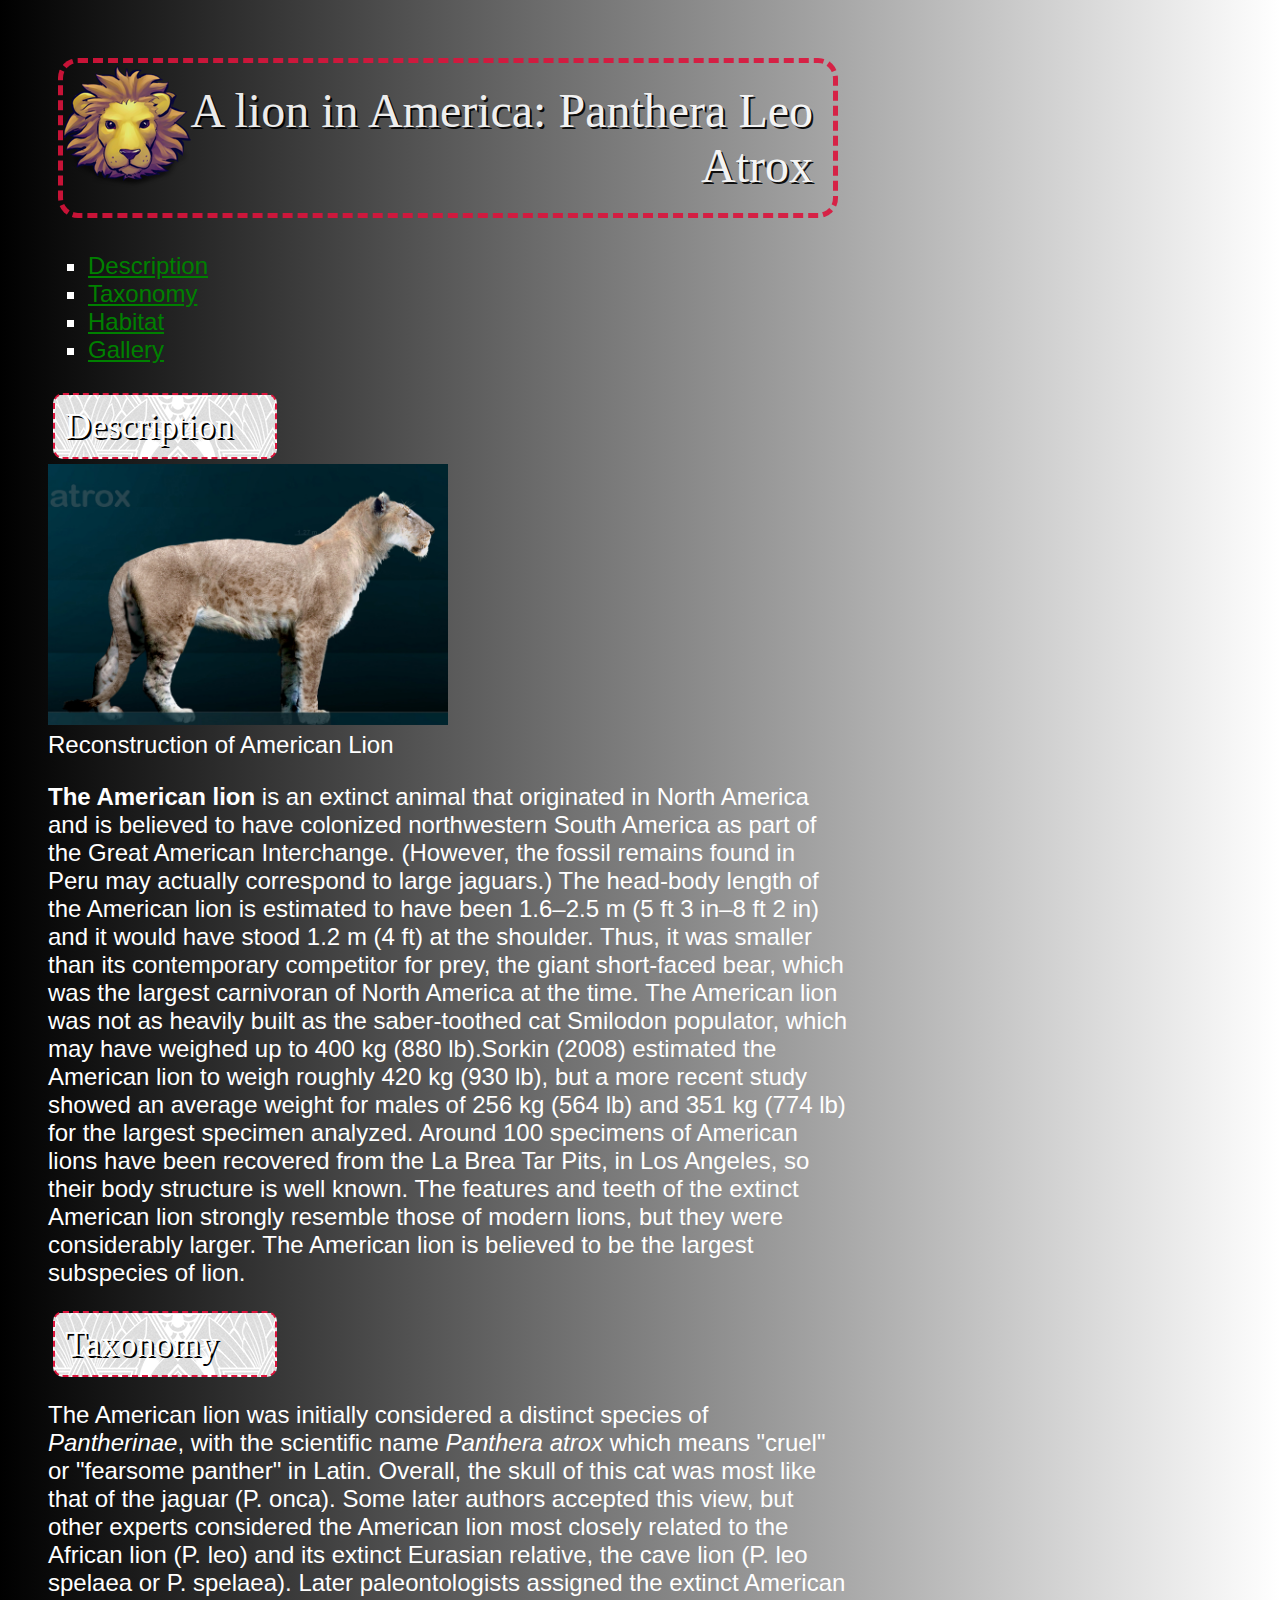
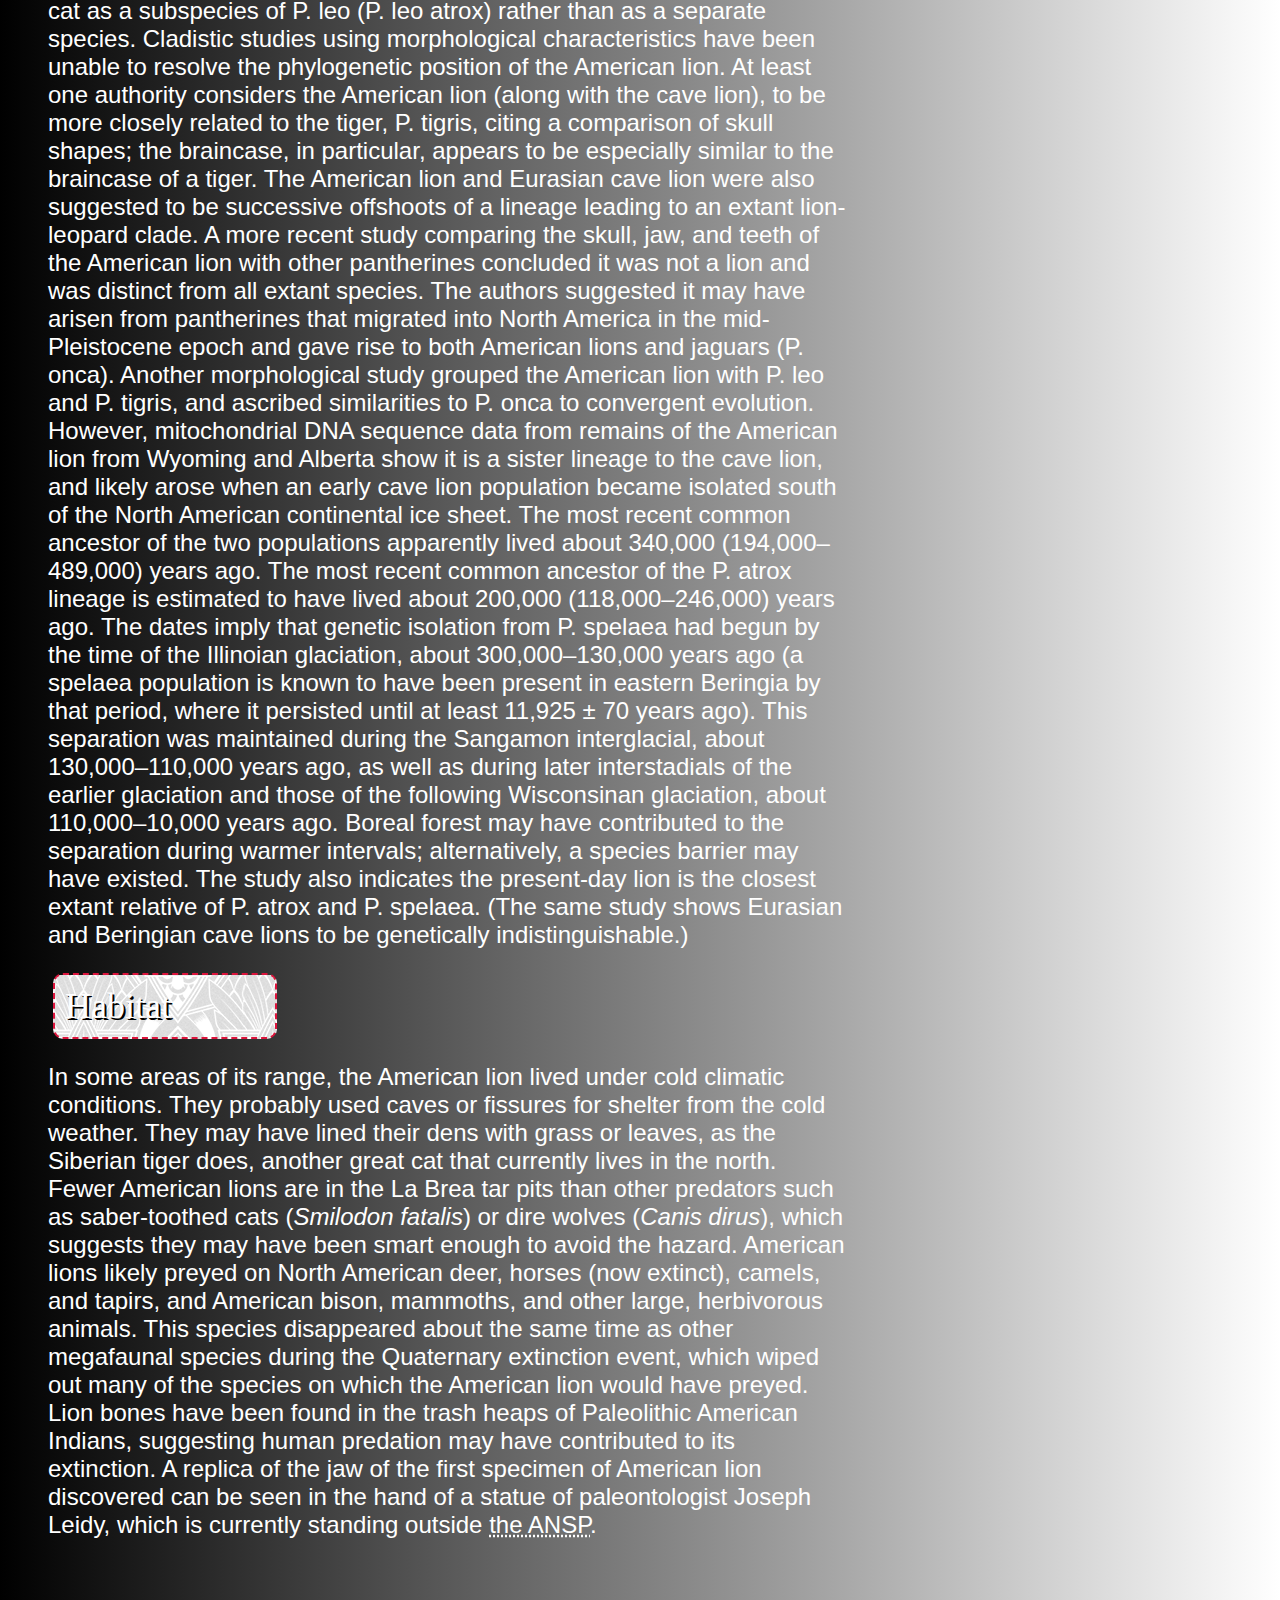
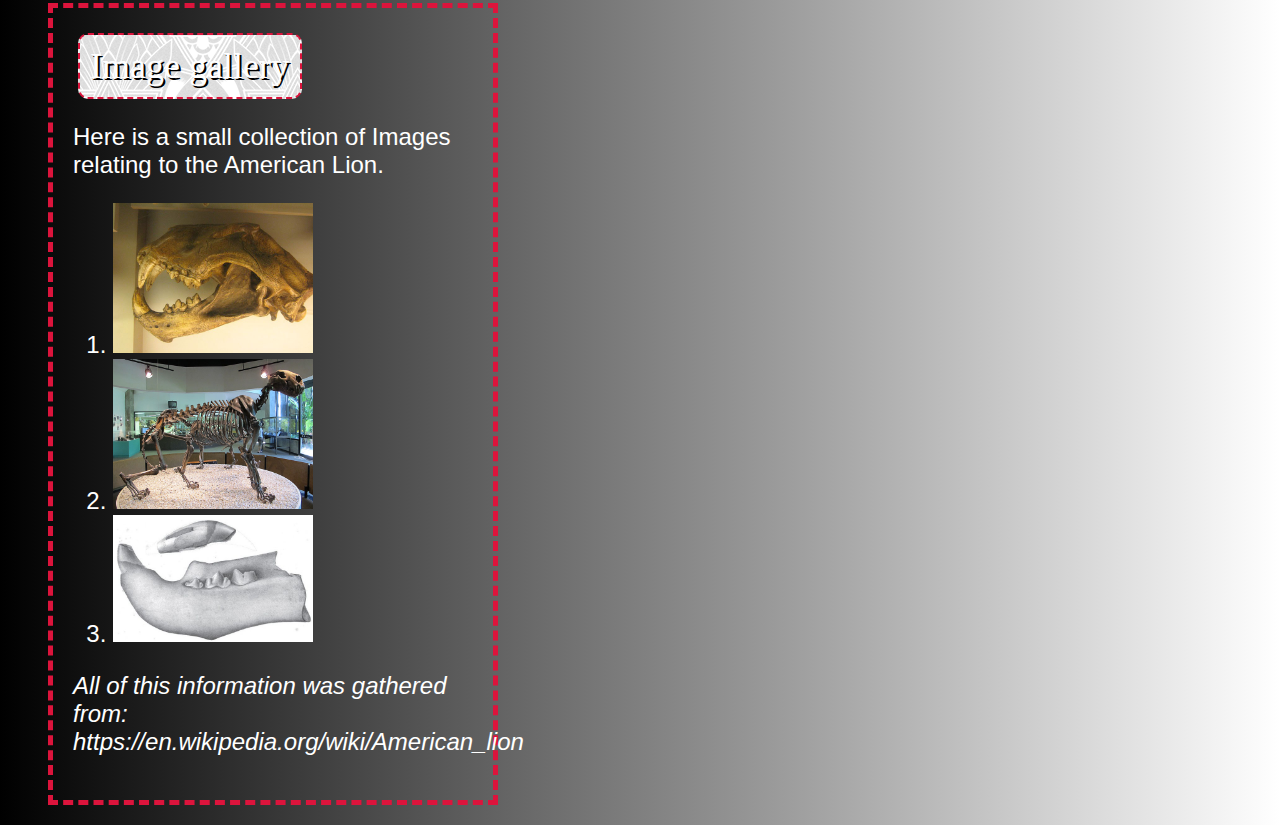
==== commit 63681d65: "Added project 3 css and cleaned up html" ====
--- a/Project1/index.html
+++ b/Project1/index.html
@@ -3,12 +3,12 @@
 	<head>
 		<meta charset="utf-8" />
 		<title>The American Lion</title>
-		<link href="styles.css" rel="stylesheet" />
+		<link href="css/styles.css" rel="stylesheet" />
 	</head>
 	<body>
-		<div>
+		<div id="wrapper">
 			<header>
-				<h1>A lion in America: The American lion</h1>
+				<h1>A lion in America: Panthera Leo Atrox</h1>
 				<nav>
 					<ul>
 					<li><a href="#description">Description</a></li>
@@ -22,7 +22,7 @@
 			<article>
 					<h2 id="description">Description</h2>
 					<figure>	
-					<img src="images/Panthera_leo_atrox_Sergiodlarosa.jpg" alt="American lion"/>
+					<img src="images/Panthera_leo_atrox_Sergiodlarosa.jpg" class="Lion" alt="American lion"/>
 					<figcaption> Reconstruction of American Lion </figcaption>
 					</figure>
 						<p> <strong>The American lion</strong> is an extinct animal that originated in North America and is believed to have colonized northwestern South America as part of the Great American Interchange. (However, the fossil remains found in Peru may actually correspond to large jaguars.) The head-body length of the American lion is estimated to have been 1.6–2.5 m (5 ft 3 in–8 ft 2 in) and it would have stood 1.2 m (4 ft) at the shoulder. Thus, it was smaller than its contemporary competitor for prey, the giant short-faced bear, which was the largest carnivoran of North America at the time. The American lion was not as heavily built as the saber-toothed cat Smilodon populator, which may have weighed up to 400 kg (880 lb).Sorkin (2008) estimated the American lion to weigh roughly 420 kg (930 lb), but a more recent study showed an average weight for males of 256 kg (564 lb) and 351 kg (774 lb) for the largest specimen analyzed.
@@ -32,7 +32,7 @@
 			
 			
 			
-				<article>
+				
 					<h2 id="Taxonomy">Taxonomy</h2>
 					<p>The American lion was initially considered a distinct species of <em>Pantherinae</em>, with the scientific name <em>Panthera atrox</em> which means "cruel" or "fearsome panther" in Latin. Overall, the skull of this cat was most like that of the jaguar (P. onca). Some later authors accepted this view, but other experts considered the American lion most closely related to the African lion (P. leo) and its extinct Eurasian relative, the cave lion (P. leo spelaea or P. spelaea). Later paleontologists assigned the extinct American cat as a subspecies of P. leo (P. leo atrox) rather than as a separate species.
 
@@ -50,19 +50,22 @@
 
 A replica of the jaw of the first specimen of American lion discovered can be seen in the hand of a statue of paleontologist Joseph Leidy, which is currently standing outside <abbr title= "The Academy of Natural Sciences in Philadelphia">the ANSP</abbr>.</p>
 		
+	</div>
+	<div id="sidebar">
 		<h2 id="Images">Image gallery</h2>
 			<p>Here is a small collection of Images relating to the American Lion.</p>
 			<ol>
-				<li><img src ="images/640px-Panthera_Atrox.jpg" alt="American lion Skull"/></li>
-				<li><img src ="images/640px-Panthera_atrox_skeleton.jpg" alt="American lion Skeleton"/></li>
-				<li><img src ="images/640px-Felis_atrox_jaw.jpg" alt="American Jaw Bone"/></li>
+				<li><img src ="images/640px-Panthera_Atrox.jpg" class="sidebar1" alt="American lion Skull"/></li>
+				<li><img src ="images/640px-Panthera_atrox_skeleton.jpg" class="sidebar2" alt="American lion Skeleton"/></li>
+				<li><img src ="images/640px-Felis_atrox_jaw.jpg" class="sidebar3" alt="American Jaw Bone"/></li>
 			</ol>
-		</article>
-	<footer>
+				<footer>
 		<p>All of this information was gathered from: https://en.wikipedia.org/wiki/American_lion</p>
-	</footer>
+		</footer>
 			
-	</div>
+		</div>
+	
+	
 </body>
 
 
--- a/Project1/css/styles.css
+++ b/Project1/css/styles.css
@@ -0,0 +1,114 @@
+#wrapper{
+	width: 800px;
+	margin: 0 auto;
+	float: left;
+	padding: 20px; 
+	
+	
+}
+
+body{
+	background: linear-gradient(to right, #000, #FFF);
+	color: #FFF;
+	font-family: Arial, sans-serif;
+	font-size: 1.5em;
+	text-align: left;
+	padding: 20px;
+	
+	
+	
+
+}
+
+
+h1 {
+	font-family: serif, Arial;
+	border-style: dashed;
+	border-width: 5px;
+	border-color: #DC143C;
+	padding: 20px;
+	color: #FFF;
+	margin: 10px;
+	opacity: 0.9;
+	border-radius: 20px;
+	text-shadow: 2px 2px #000;
+	font-weight: normal;
+	background-image: url("../images/1444952316_A_Young_Leo.png");
+	background-repeat: no-repeat;
+	text-align: right;
+}
+
+footer p {
+	font-style: italic;
+}
+
+h2{
+	font-family: serif, Arial;
+	border: 2px dashed #DC143C;
+	width: 200px;
+	padding: 10px;
+	color: #FFF;
+	margin: 5px;
+	border-radius: 10px;
+	text-shadow: 2px 2px #000;
+	font-weight: normal;
+	background-image: url("../images/presence-ii.png");
+	background-repeat: repeat-x;
+}
+ul{
+	list-style-type: square;
+	display: inline-block;
+	
+
+}
+
+a:link{
+	color: green;
+	
+}
+
+a:hover{
+	color: #cc00ff;
+	font-style: italic;
+}
+
+a:visited{
+	color: #ff0000;
+
+}
+
+a:active{
+	color: #0066FF;
+}
+
+figure{
+	margin: 0 auto;
+}
+
+#sidebar{
+	width: 400px;
+	float: left;
+	padding: 20px;
+	margin: 20px;
+	border: 5px dashed #DC143C; 
+
+} 
+
+img.sidebar1{
+	width: 200px
+	
+}
+img.sidebar2{
+	width: 200px;
+}
+
+img.sidebar3{
+	width: 200px;
+}
+
+img.Lion{
+	width: 400px;
+}
+
+
+
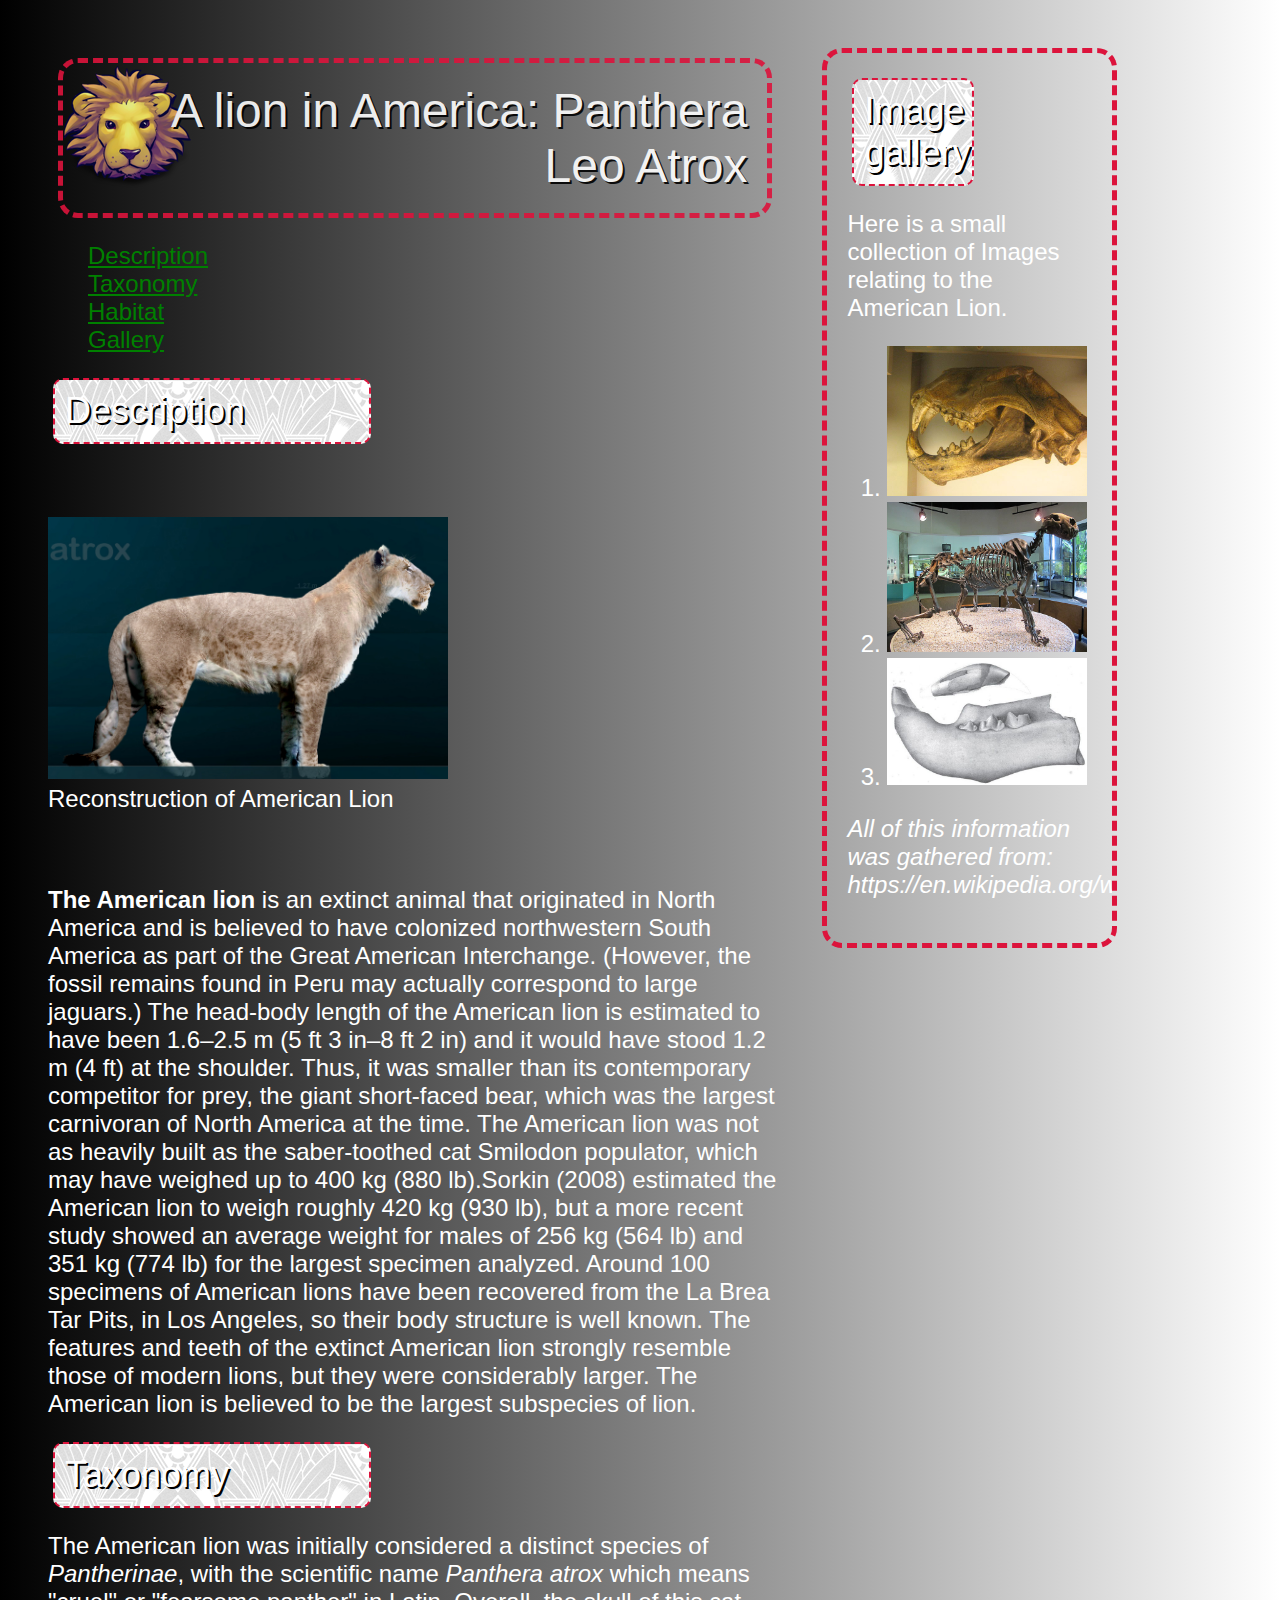
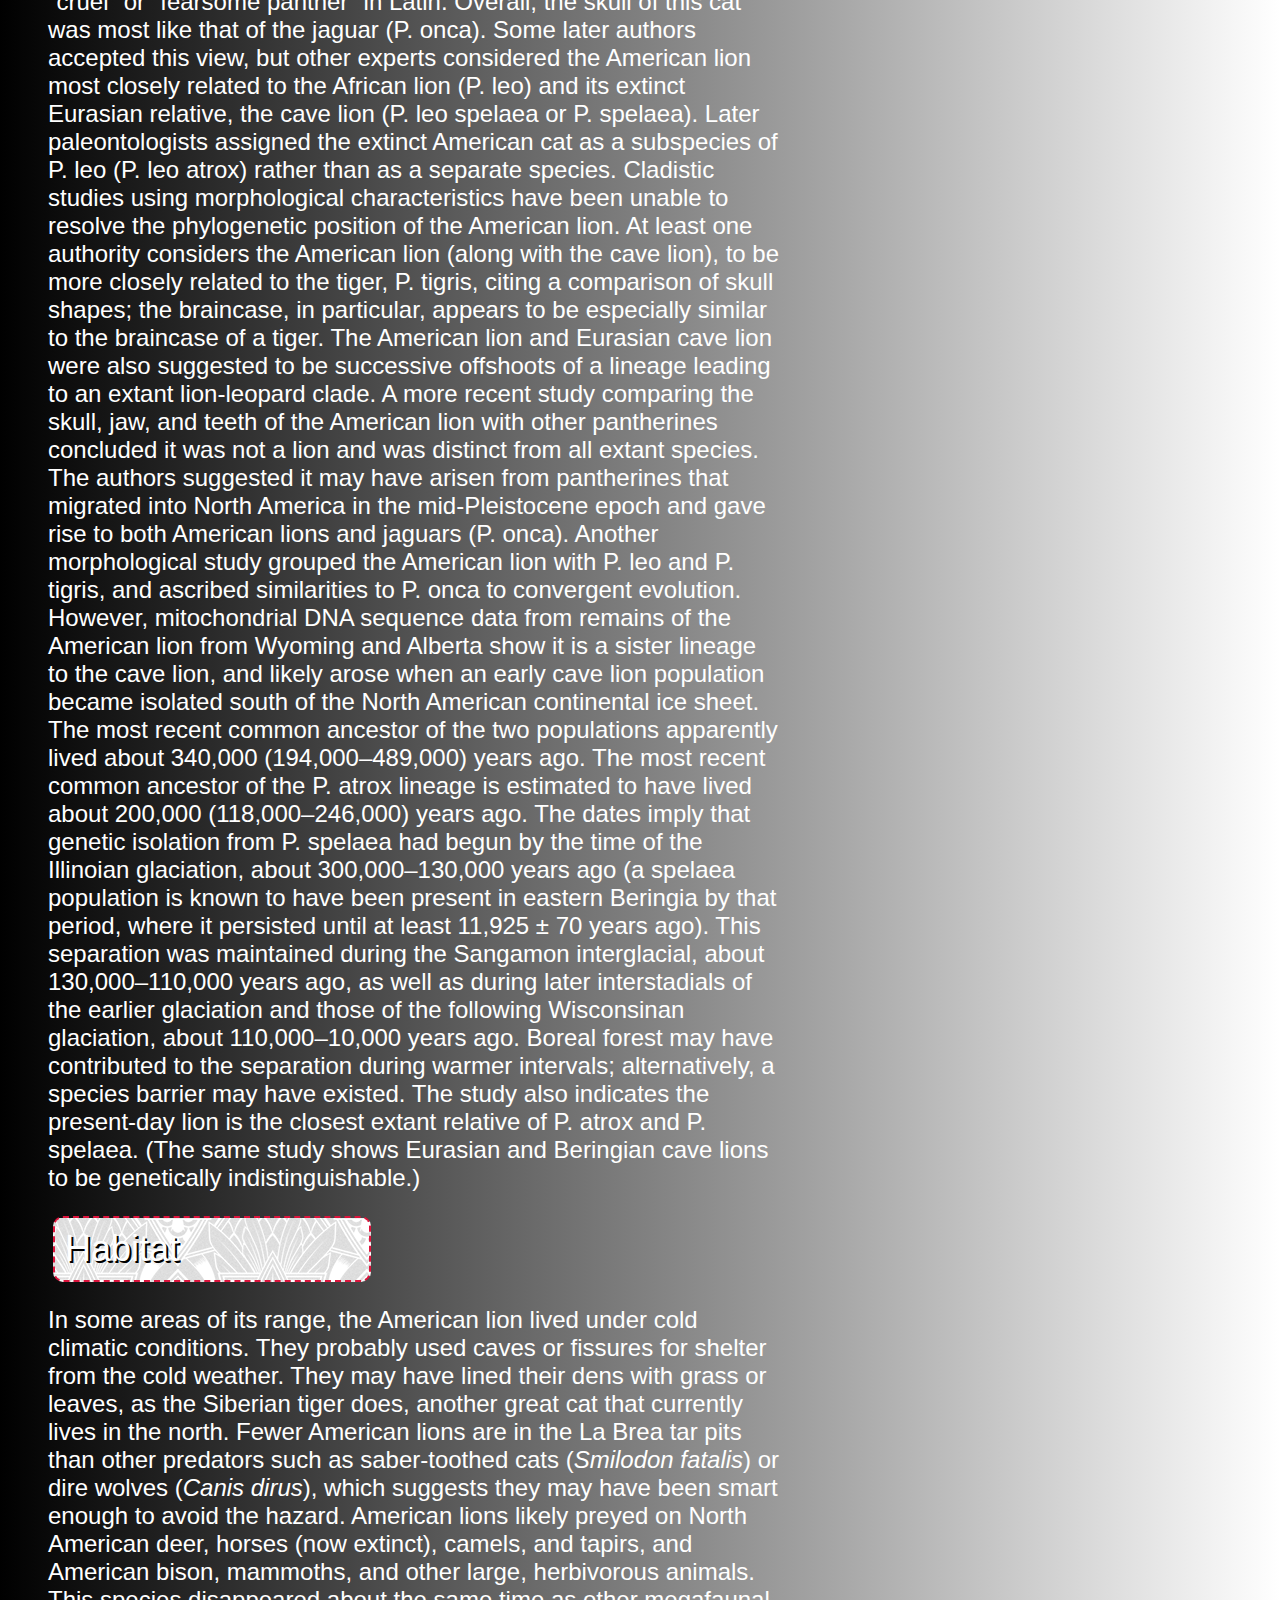
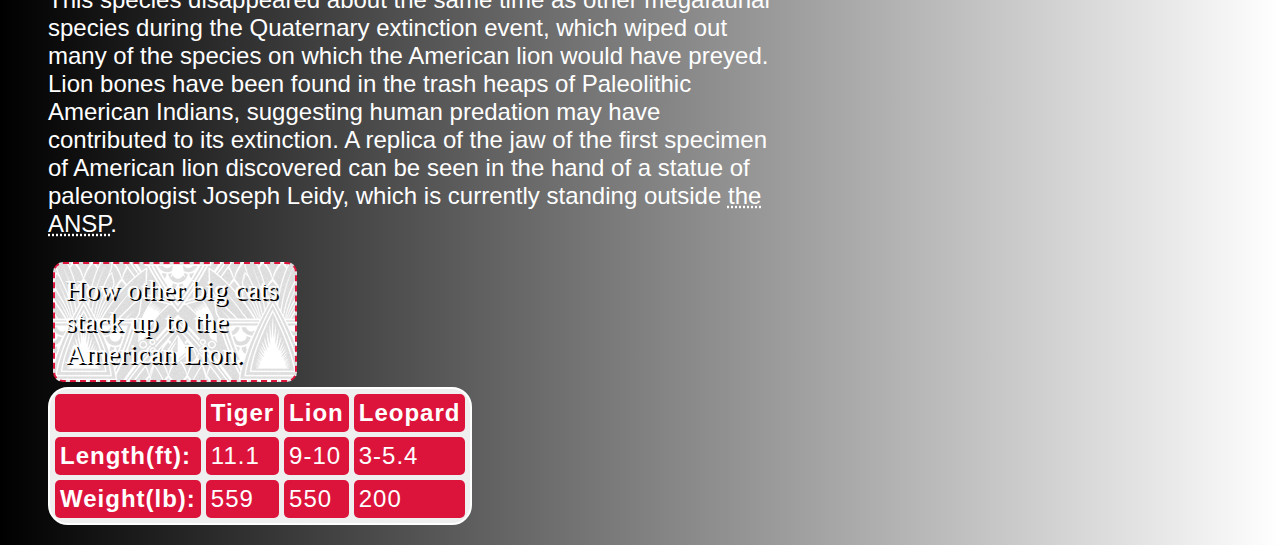
==== commit 81d99e47: "fixed some issues" ====
--- a/Project1/index.html
+++ b/Project1/index.html
@@ -31,9 +31,8 @@
 			</article>
 			
 			
-			
-				
-					<h2 id="Taxonomy">Taxonomy</h2>
+			<article>
+				<h2 id="Taxonomy">Taxonomy</h2>
 					<p>The American lion was initially considered a distinct species of <em>Pantherinae</em>, with the scientific name <em>Panthera atrox</em> which means "cruel" or "fearsome panther" in Latin. Overall, the skull of this cat was most like that of the jaguar (P. onca). Some later authors accepted this view, but other experts considered the American lion most closely related to the African lion (P. leo) and its extinct Eurasian relative, the cave lion (P. leo spelaea or P. spelaea). Later paleontologists assigned the extinct American cat as a subspecies of P. leo (P. leo atrox) rather than as a separate species.
 
 Cladistic studies using morphological characteristics have been unable to resolve the phylogenetic position of the American lion. At least one authority considers the American lion (along with the cave lion), to be more closely related to the tiger, P. tigris, citing a comparison of skull shapes; the braincase, in particular, appears to be especially similar to the braincase of a tiger. The American lion and Eurasian cave lion were also suggested to be successive offshoots of a lineage leading to an extant lion-leopard clade. A more recent study comparing the skull, jaw, and teeth of the American lion with other pantherines concluded it was not a lion and was distinct from all extant species. The authors suggested it may have arisen from pantherines that migrated into North America in the mid-Pleistocene epoch and gave rise to both American lions and jaguars (P. onca). Another morphological study grouped the American lion with P. leo and P. tigris, and ascribed similarities to P. onca to convergent evolution.
@@ -49,7 +48,35 @@
 Fewer American lions are in the La Brea tar pits than other predators such as saber-toothed cats (<em>Smilodon fatalis</em>) or dire wolves (<em>Canis dirus</em>), which suggests they may have been smart enough to avoid the hazard. American lions likely preyed on North American deer, horses (now extinct), camels, and tapirs, and American bison, mammoths, and other large, herbivorous animals. This species disappeared about the same time as other megafaunal species during the Quaternary extinction event, which wiped out many of the species on which the American lion would have preyed. Lion bones have been found in the trash heaps of Paleolithic American Indians, suggesting human predation may have contributed to its extinction.
 
 A replica of the jaw of the first specimen of American lion discovered can be seen in the hand of a statue of paleontologist Joseph Leidy, which is currently standing outside <abbr title= "The Academy of Natural Sciences in Philadelphia">the ANSP</abbr>.</p>
+	<h3 id="Compare">How other big cats stack up to the American Lion.</h3>
+	<table width= "400" cellpadding="10" cellspacing="5">
+		<tr>
+			<th width= "150"></th>
+			<th scope="col">Tiger</th>
+			<th scope="col">Lion</th>
+			<th scope="col">Leopard</th>
+			
+			
+		</tr>
+		<tr>
+			
+			<th scope="row">Length(ft):</th>
+			<td>11.1</td>
+			<td>9-10</td>
+			<td>3-5.4</td>
+			
+		</tr>
 		
+		<tr>
+			<th scope="row">Weight(lb):</th>
+			<td>559</td>
+			<td>550</td>
+			<td>200</td>
+			
+		
+		</tr>
+	
+	</table>
 	</div>
 	<div id="sidebar">
 		<h2 id="Images">Image gallery</h2>
@@ -59,6 +86,7 @@
 				<li><img src ="images/640px-Panthera_atrox_skeleton.jpg" class="sidebar2" alt="American lion Skeleton"/></li>
 				<li><img src ="images/640px-Felis_atrox_jaw.jpg" class="sidebar3" alt="American Jaw Bone"/></li>
 			</ol>
+			</article>
 				<footer>
 		<p>All of this information was gathered from: https://en.wikipedia.org/wiki/American_lion</p>
 		</footer>
--- a/Project1/css/styles.css
+++ b/Project1/css/styles.css
@@ -1,9 +1,10 @@
+/*Body styling*/
 #wrapper{
-	width: 800px;
+	width: 60%;
 	margin: 0 auto;
 	float: left;
 	padding: 20px; 
-	
+	overflow: hidden;
 	
 }
 
@@ -22,7 +23,7 @@
 
 
 h1 {
-	font-family: serif, Arial;
+	font-family: Arial, serif;
 	border-style: dashed;
 	border-width: 5px;
 	border-color: #DC143C;
@@ -36,6 +37,8 @@
 	background-image: url("../images/1444952316_A_Young_Leo.png");
 	background-repeat: no-repeat;
 	text-align: right;
+	overflow: hidden;
+	
 }
 
 footer p {
@@ -43,9 +46,9 @@
 }
 
 h2{
-	font-family: serif, Arial;
+	font-family: Arial,serif;
 	border: 2px dashed #DC143C;
-	width: 200px;
+	width: 40%;
 	padding: 10px;
 	color: #FFF;
 	margin: 5px;
@@ -54,10 +57,27 @@
 	font-weight: normal;
 	background-image: url("../images/presence-ii.png");
 	background-repeat: repeat-x;
+	overflow: hidden;
+	
 }
-ul{
-	list-style-type: square;
-	display: inline-block;
+h3{
+	font-family: serif, Arial;
+	border: 2px dashed #DC143C;
+	width: 30%;
+	padding: 10px;
+	color: #FFF;
+	margin: 5px;
+	border-radius: 10px;
+	text-shadow: 2px 2px #000;
+	font-weight: normal;
+	background-image: url("../images/presence-ii.png");
+	overflow: hidden;
+}
+/*End of body styling*/
+/*Nav styling*/
+nav li{
+	list-style-type: none;
+	display: block;
 	
 
 }
@@ -67,14 +87,14 @@
 	
 }
 
+a:visited{
+	color: #ff0000;
+
+}
+
 a:hover{
 	color: #cc00ff;
 	font-style: italic;
-}
-
-a:visited{
-	color: #ff0000;
-
 }
 
 a:active{
@@ -82,15 +102,18 @@
 }
 
 figure{
-	margin: 0 auto;
+	margin: 10% auto;
 }
-
+/*end of nav styling*/
+/*Styling second div*/
 #sidebar{
-	width: 400px;
+	width: 20%;
 	float: left;
 	padding: 20px;
 	margin: 20px;
 	border: 5px dashed #DC143C; 
+	overflow: hidden;
+	border-radius: 20px;
 
 } 
 
@@ -109,6 +132,23 @@
 img.Lion{
 	width: 400px;
 }
+/*end of second div styling*/
+table{
+	border: 2px solid;
+	border-radius: 20px;
+	background: #efefef;
+	border-spacing: 5px;
+}
+th, td{
+	background-color: #DC143C;
+	padding: 5px;
+	width: 400px;
+	text-align: left;
+	letter-spacing: 1px;
+	border-radius: 5px;
+	
+}
+td:hover{
+	background-color: #000;
+}
 
-
-
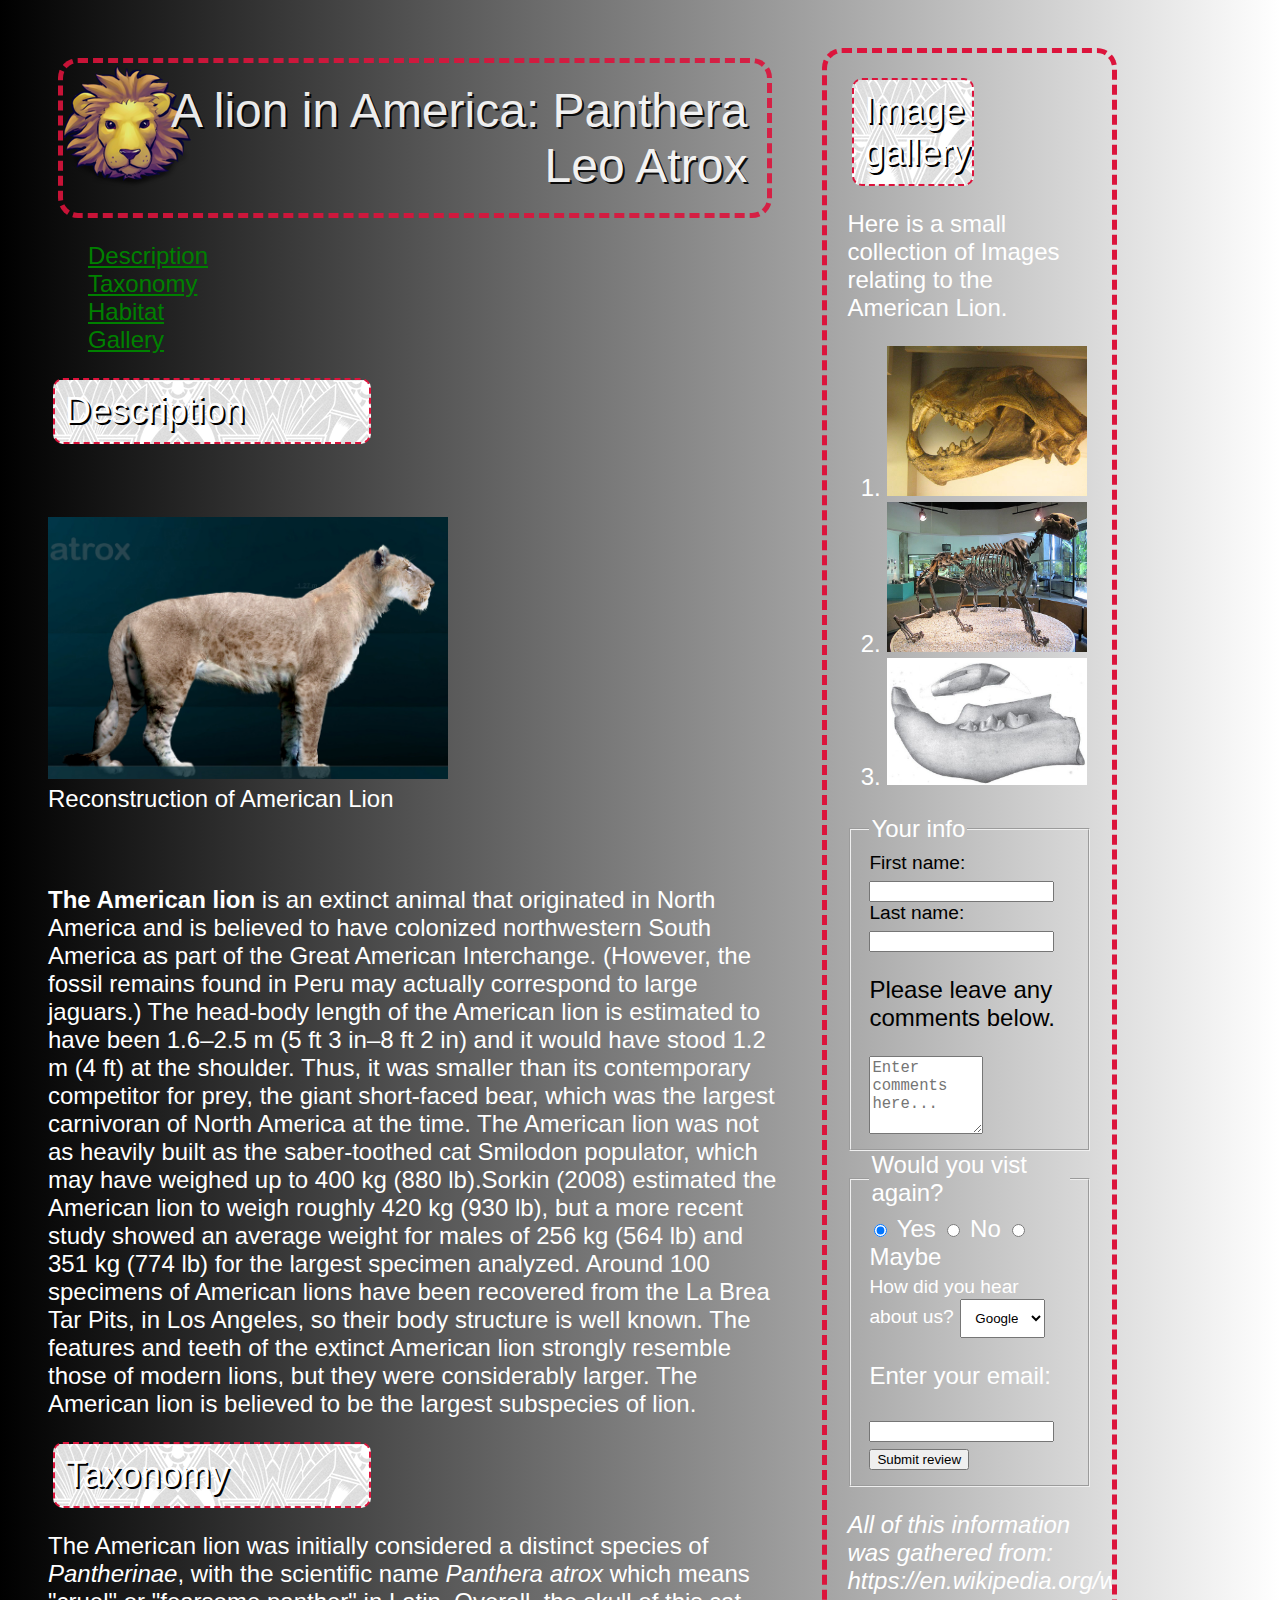
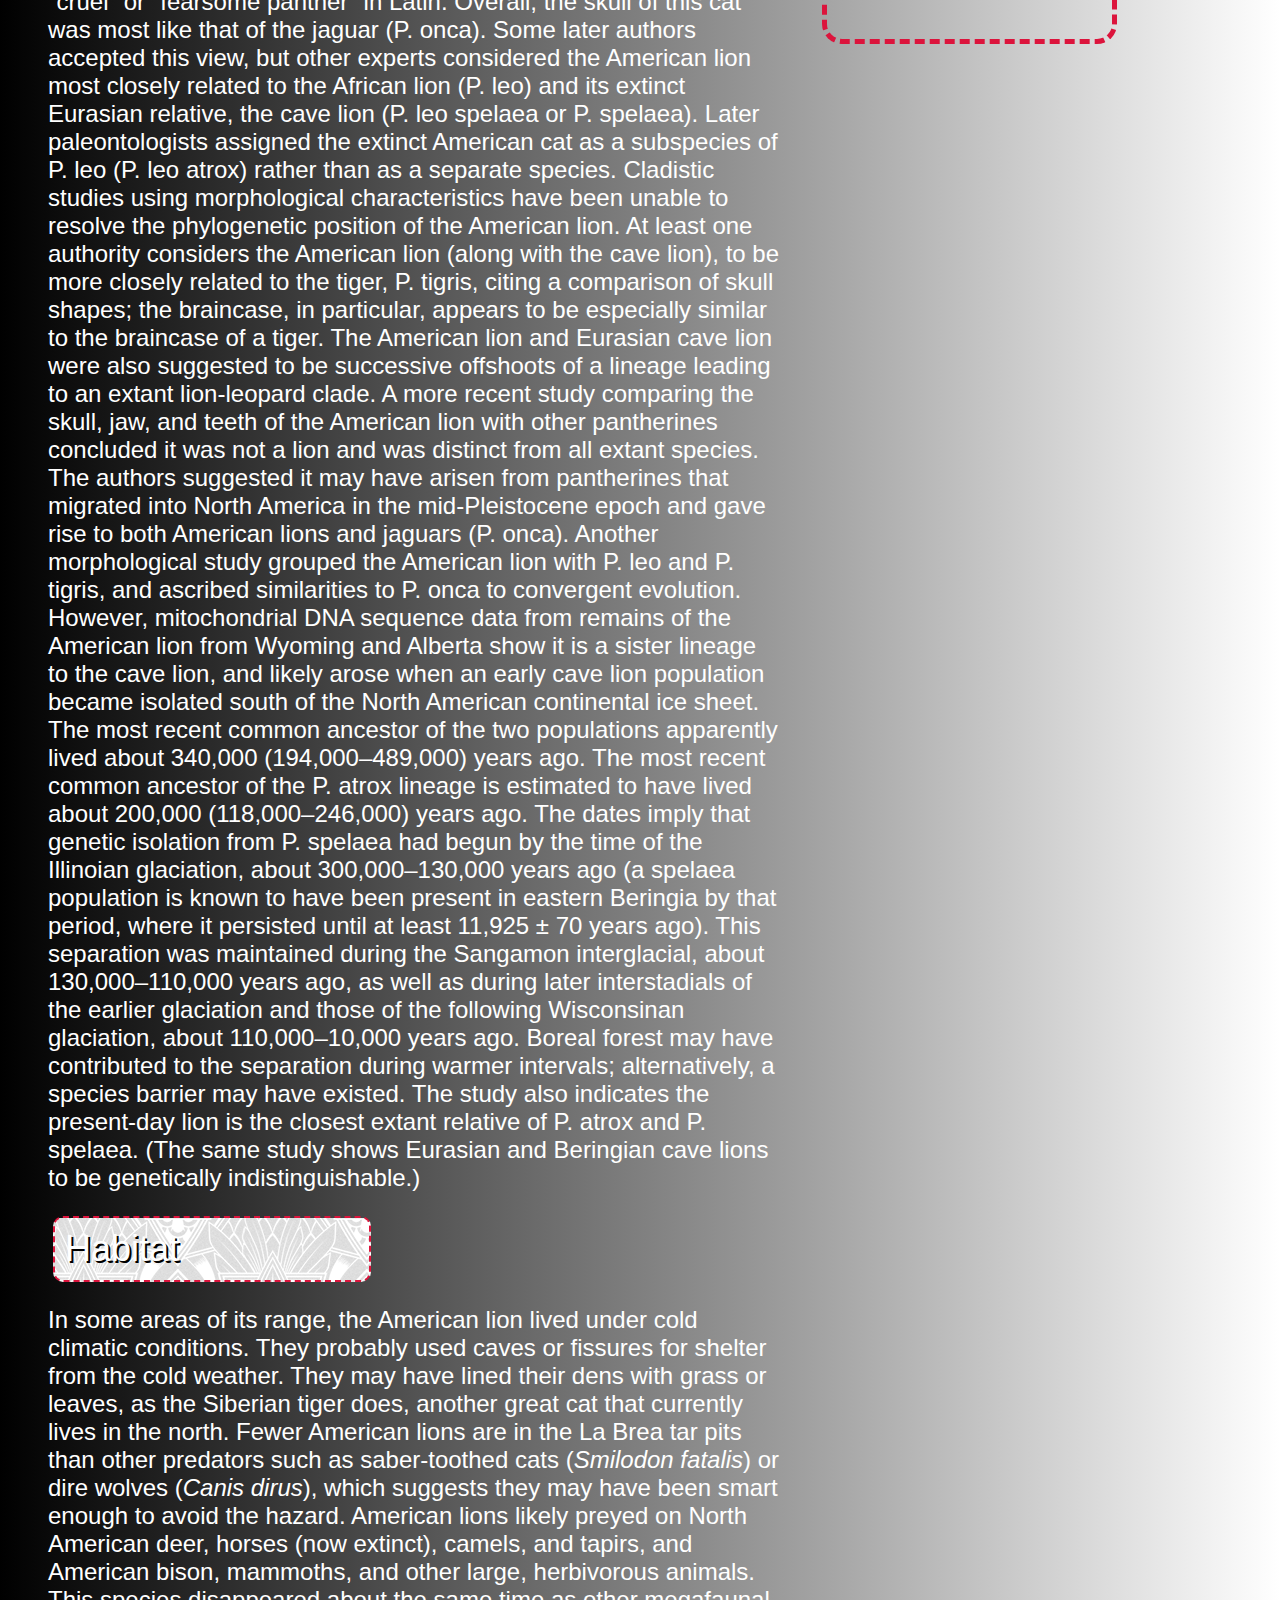
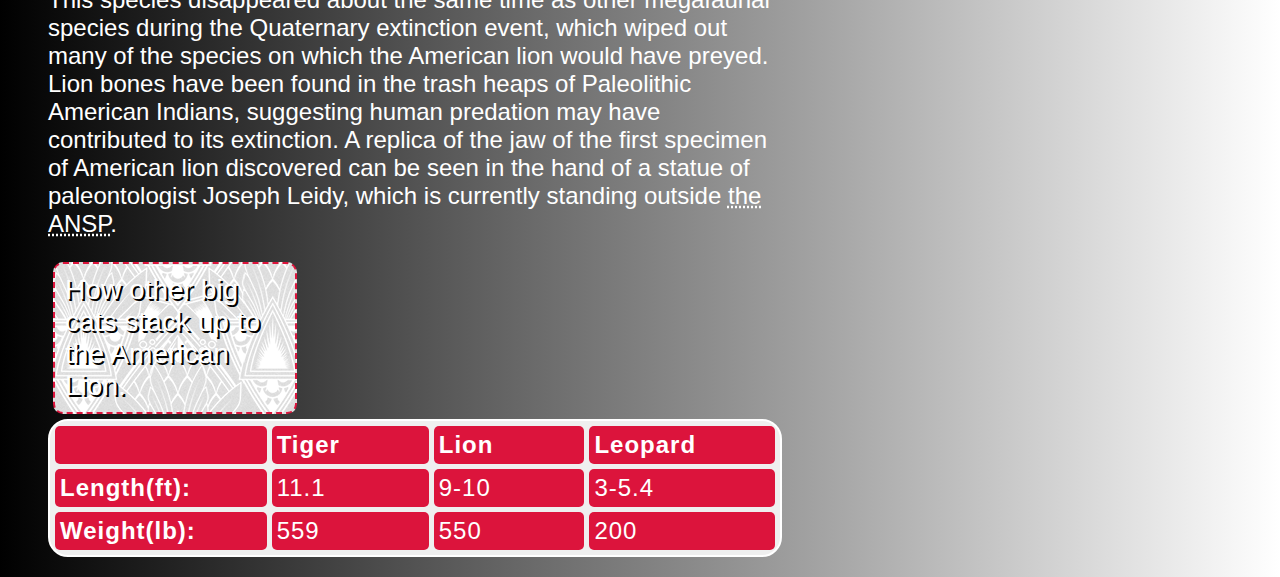
==== commit 00ed5692: "Added form to html and styled it." ====
--- a/Project1/index.html
+++ b/Project1/index.html
@@ -3,6 +3,7 @@
 	<head>
 		<meta charset="utf-8" />
 		<title>The American Lion</title>
+		
 		<link href="css/styles.css" rel="stylesheet" />
 	</head>
 	<body>
@@ -48,10 +49,11 @@
 Fewer American lions are in the La Brea tar pits than other predators such as saber-toothed cats (<em>Smilodon fatalis</em>) or dire wolves (<em>Canis dirus</em>), which suggests they may have been smart enough to avoid the hazard. American lions likely preyed on North American deer, horses (now extinct), camels, and tapirs, and American bison, mammoths, and other large, herbivorous animals. This species disappeared about the same time as other megafaunal species during the Quaternary extinction event, which wiped out many of the species on which the American lion would have preyed. Lion bones have been found in the trash heaps of Paleolithic American Indians, suggesting human predation may have contributed to its extinction.
 
 A replica of the jaw of the first specimen of American lion discovered can be seen in the hand of a statue of paleontologist Joseph Leidy, which is currently standing outside <abbr title= "The Academy of Natural Sciences in Philadelphia">the ANSP</abbr>.</p>
+		</article>
 	<h3 id="Compare">How other big cats stack up to the American Lion.</h3>
-	<table width= "400" cellpadding="10" cellspacing="5">
+	<table>
 		<tr>
-			<th width= "150"></th>
+			<th></th>
 			<th scope="col">Tiger</th>
 			<th scope="col">Lion</th>
 			<th scope="col">Leopard</th>
@@ -79,18 +81,48 @@
 	</table>
 	</div>
 	<div id="sidebar">
-		<h2 id="Images">Image gallery</h2>
-			<p>Here is a small collection of Images relating to the American Lion.</p>
-			<ol>
-				<li><img src ="images/640px-Panthera_Atrox.jpg" class="sidebar1" alt="American lion Skull"/></li>
-				<li><img src ="images/640px-Panthera_atrox_skeleton.jpg" class="sidebar2" alt="American lion Skeleton"/></li>
-				<li><img src ="images/640px-Felis_atrox_jaw.jpg" class="sidebar3" alt="American Jaw Bone"/></li>
-			</ol>
-			</article>
-				<footer>
+		<article>
+			<h2 id="Images">Image gallery</h2>
+				<p>Here is a small collection of Images relating to the American Lion.</p>
+				<ol>
+					<li><img src ="images/640px-Panthera_Atrox.jpg" class="sidebar1" alt="American lion Skull"/></li>
+					<li><img src ="images/640px-Panthera_atrox_skeleton.jpg" class="sidebar2" alt="American lion Skeleton"/></li>
+					<li><img src ="images/640px-Felis_atrox_jaw.jpg" class="sidebar3" alt="American Jaw Bone"/></li>
+				</ol>
+			
+		
+		
+		<form action="http://www.example.com/login.php" method="get"><fieldset>						<legend>Your info</legend> <label for="name" class="title">First name:</label>
+				<input type="text" id="name" name="name" required />
+				<label for="name" class="title">Last name:</label>
+				<input type="text" id="name" name="name" required/>
+		<p class="Comment">Please leave any comments below.</p>
+		<textarea name="comments" cols="20" rows="4" placeholder="Enter comments 		here..." class="title"></textarea> </fieldset>
+			<fieldset>
+			<legend> Would you vist again?</legend>	
+				<input type="radio" name="genre" value="Yes" checked="checked" /> Yes
+				<input type="radio" name="genre" value="No" /> No
+				<input type="radio" name="genre" value="Maybe" /> Maybe
+		
+				<br />
+					<label for="hear-about" class="Answer">How did you hear about us?</label>
+					<select name="referrer" id="hear-about">
+						<option value="google">Google</option>
+						<option value="friend">Friend</option>
+						<option value="other">Other</option>
+					</select>
+					<br />
+					<p> Enter your email: </p>
+  					<input type="email" name="email" required>
+  					<input type="submit" value="Submit review">
+		</fieldset>
+
+			
+		</form>
+		<footer>
 		<p>All of this information was gathered from: https://en.wikipedia.org/wiki/American_lion</p>
 		</footer>
-			
+		</article>	
 		</div>
 	
 	
--- a/Project1/css/styles.css
+++ b/Project1/css/styles.css
@@ -61,7 +61,7 @@
 	
 }
 h3{
-	font-family: serif, Arial;
+	font-family: Arial, sans-serif;
 	border: 2px dashed #DC143C;
 	width: 30%;
 	padding: 10px;
@@ -151,4 +151,37 @@
 td:hover{
 	background-color: #000;
 }
+/*Styling form*/
+.title {
+		float: left;
+		width: 100px;
+		text-align: left;
+		padding-right: 10px;
+		margin: 10 auto;
+		font-size: 80%;
+		color: #000;
+}
+#hear-about{
+		float: bottom;
+		width: 50px
+		text-align: left;
+		padding: 10px 10px 10px 10px;
+		margin: 10 auto;
+		
+}
+.Answer{
+	font-size: 80%;
+	
+}
 
+input:focus, input:hover {
+				background-color: #ffffff;
+				border: 1px solid #b1e1e4;
+}
+
+.Comment{
+	color: #000;
+}
+
+
+
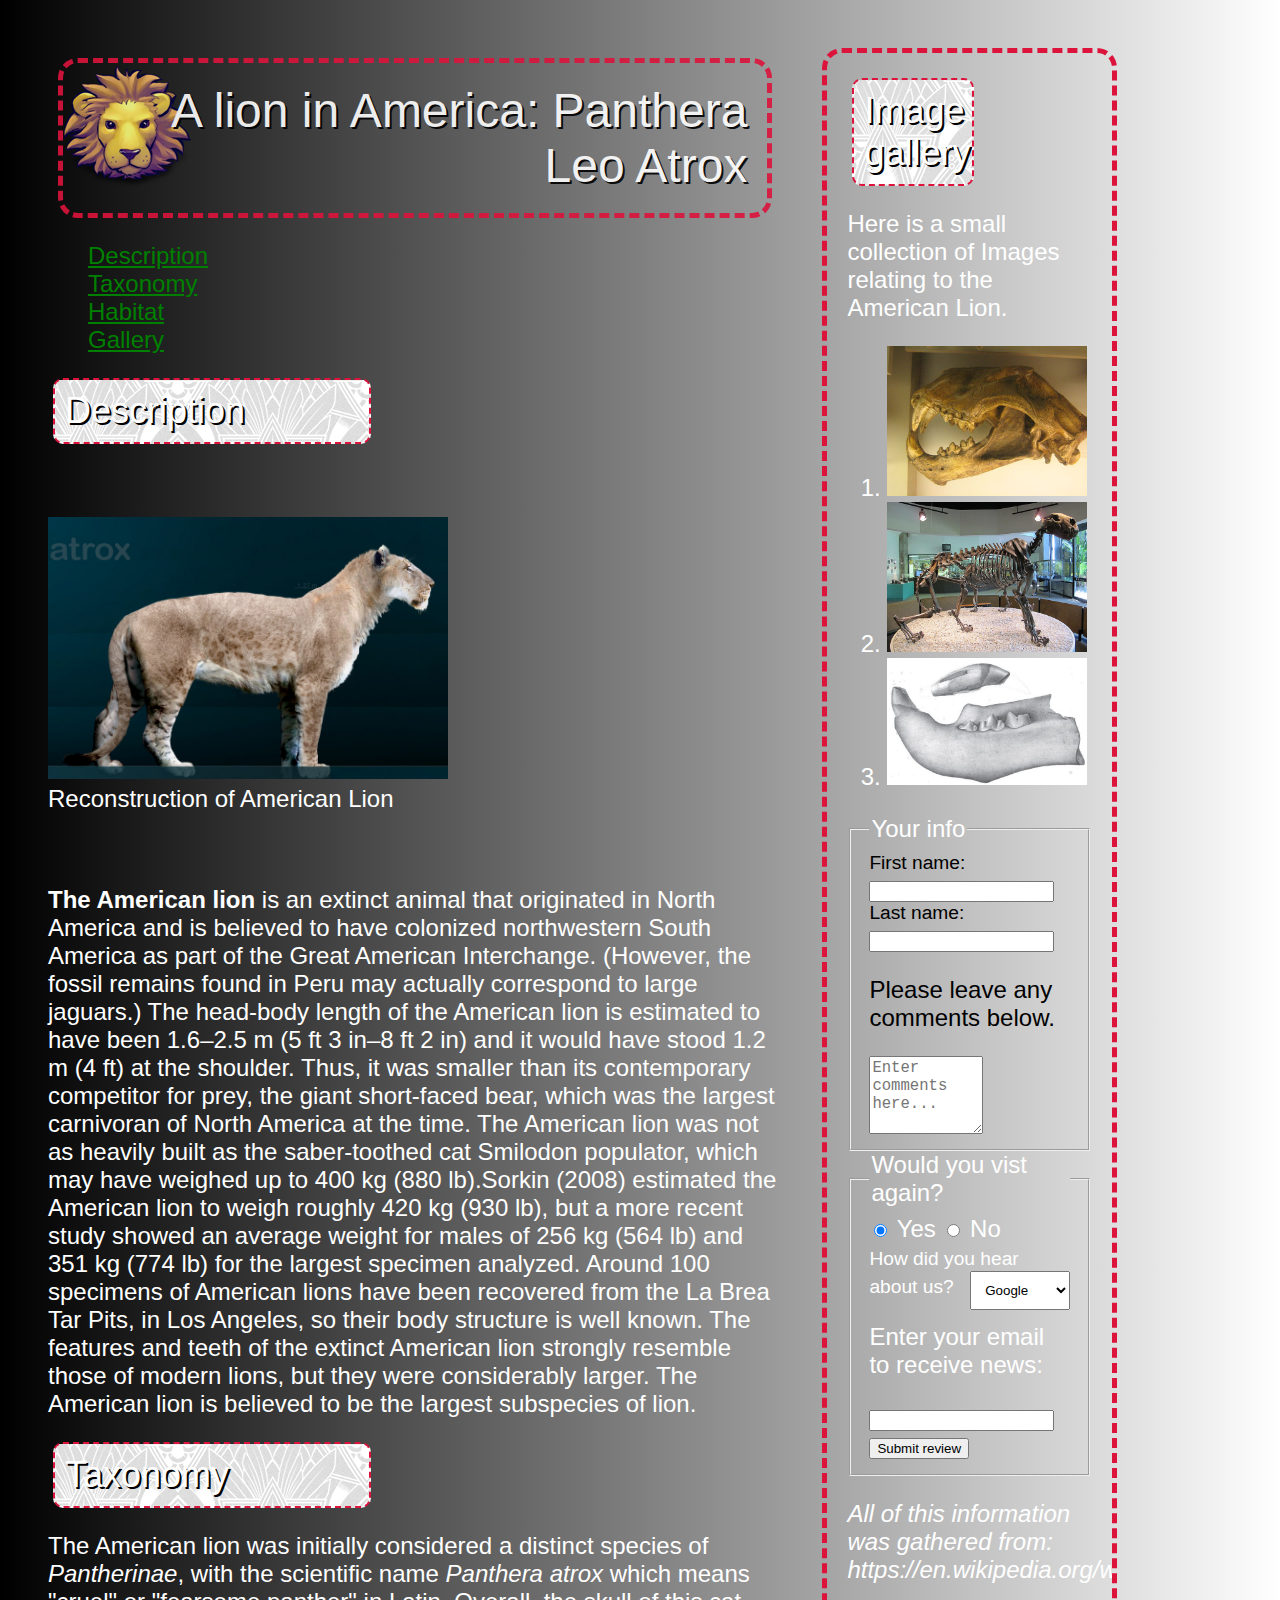
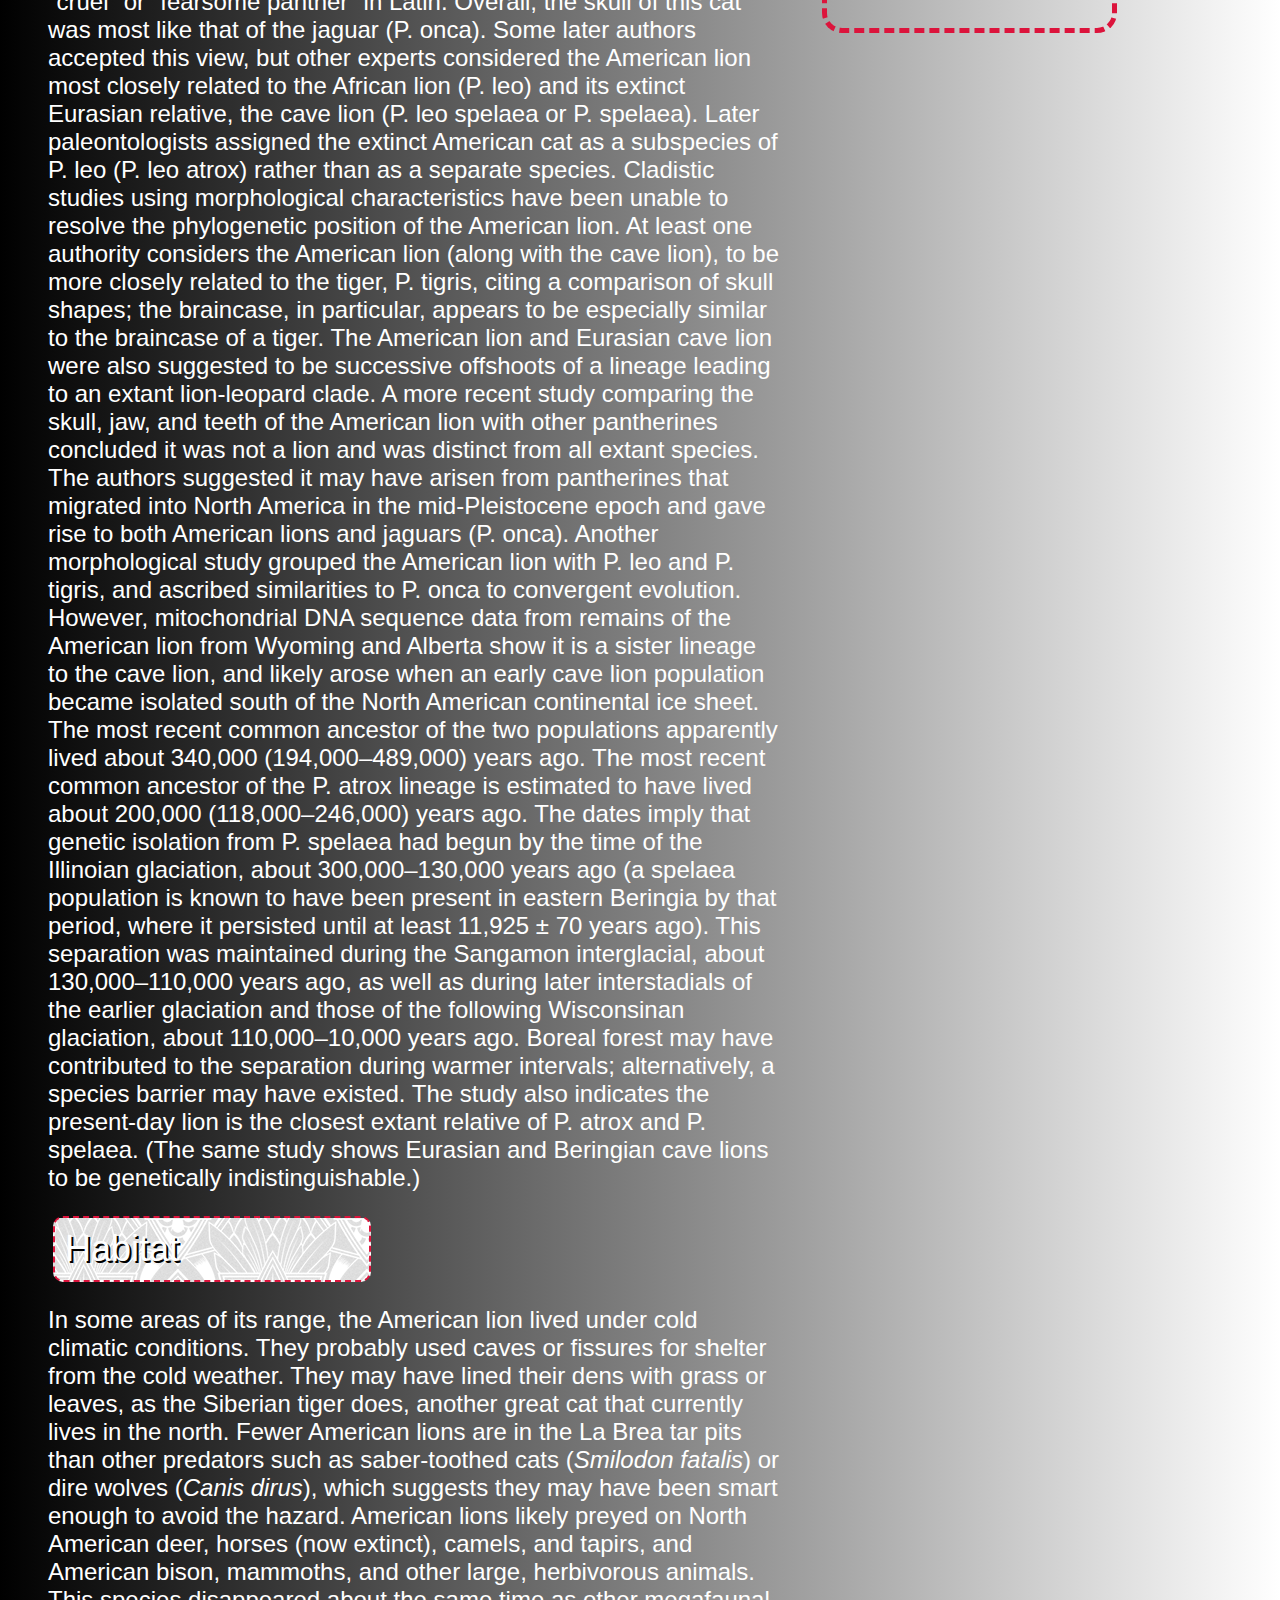
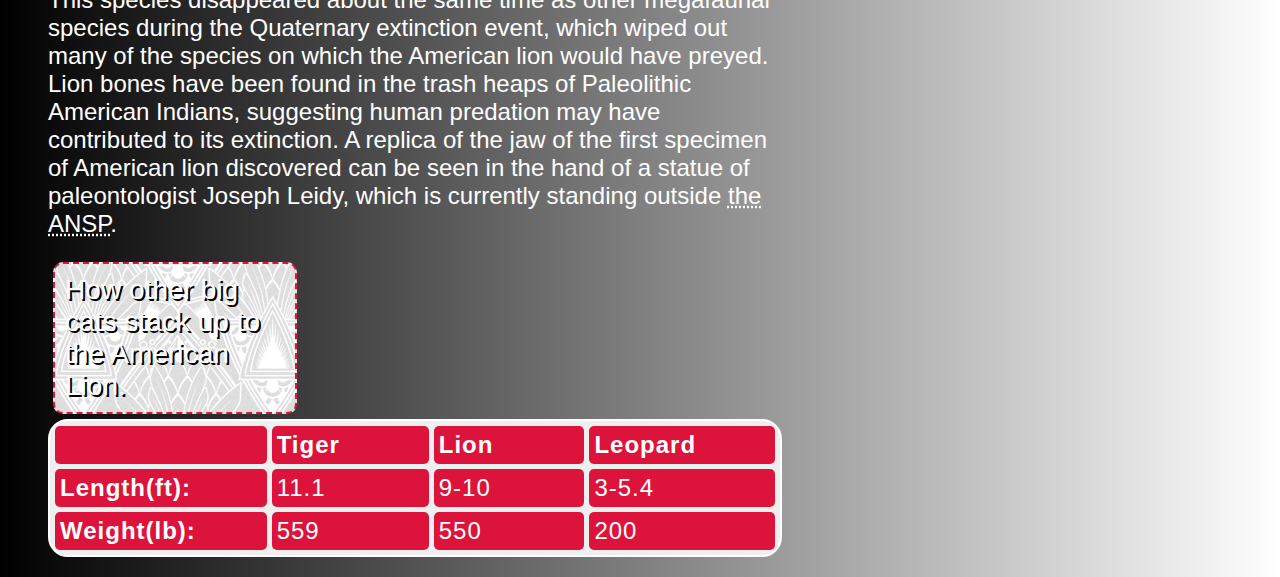
==== commit ce9e0dec: "fixed errors" ====
--- a/Project1/index.html
+++ b/Project1/index.html
@@ -102,8 +102,6 @@
 			<legend> Would you vist again?</legend>	
 				<input type="radio" name="genre" value="Yes" checked="checked" /> Yes
 				<input type="radio" name="genre" value="No" /> No
-				<input type="radio" name="genre" value="Maybe" /> Maybe
-		
 				<br />
 					<label for="hear-about" class="Answer">How did you hear about us?</label>
 					<select name="referrer" id="hear-about">
@@ -112,7 +110,7 @@
 						<option value="other">Other</option>
 					</select>
 					<br />
-					<p> Enter your email: </p>
+					<p> Enter your email to receive news: </p>
   					<input type="email" name="email" required>
   					<input type="submit" value="Submit review">
 		</fieldset>
--- a/Project1/css/styles.css
+++ b/Project1/css/styles.css
@@ -157,16 +157,16 @@
 		width: 100px;
 		text-align: left;
 		padding-right: 10px;
-		margin: 10 auto;
+		margin: 0 auto;
 		font-size: 80%;
 		color: #000;
 }
 #hear-about{
-		float: bottom;
-		width: 50px
+		float: right;
+		width: 100px;
 		text-align: left;
 		padding: 10px 10px 10px 10px;
-		margin: 10 auto;
+		margin: 0 auto;
 		
 }
 .Answer{
